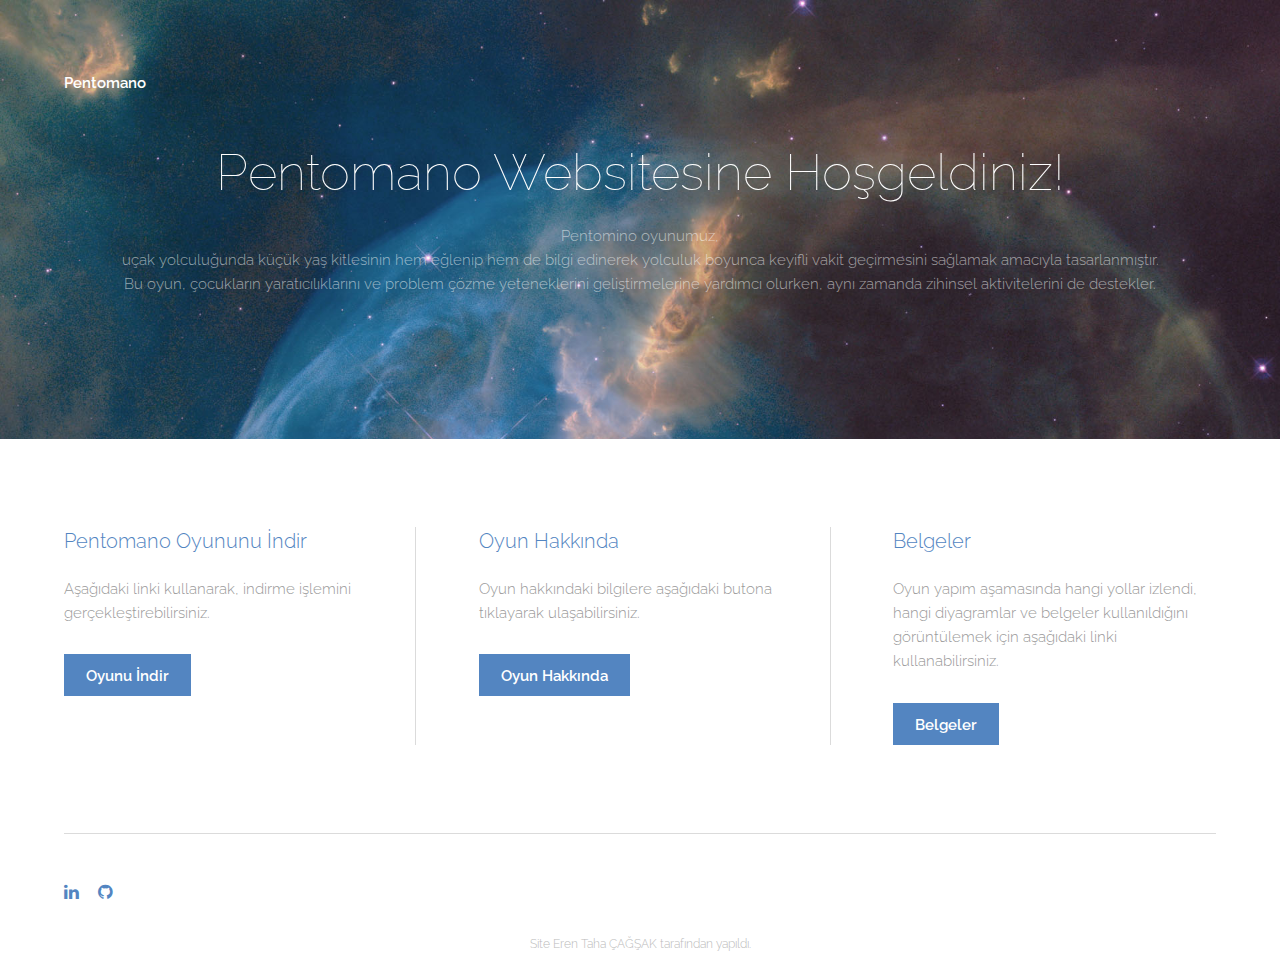
==== index.html @ 06db25a8 "Updated" ====
<!DOCTYPE HTML>
<html>
	<head>
		<title>PENTOMANO</title>
		<meta charset="utf-8"><meta name="robots" content="index, follow, max-image-preview:large, max-snippet:-1, max-video-preview:-1"><meta name="viewport" content="width=device-width, initial-scale=1">
		<link rel="stylesheet" href="assets/css/main.css">
	</head>
	<body>
			<header id="header"><div class="inner">
					<a href="index.html" class="logo">Pentomano</a>
					</nav>
				</div>
			</header><!-- Banner -->
			<section id="banner"><h1>Pentomano Websitesine Hoşgeldiniz!</h1>
				<p>Pentomino oyunumuz, 
					<br>uçak yolculuğunda küçük yaş kitlesinin hem eğlenip hem de bilgi edinerek yolculuk boyunca keyifli vakit geçirmesini sağlamak amacıyla tasarlanmıştır. 
					<br>Bu oyun, çocukların yaratıcılıklarını ve problem çözme yeteneklerini geliştirmelerine yardımcı olurken, aynı zamanda zihinsel aktivitelerini de destekler.</p>
			</section><!-- One --><section id="one" class="wrapper"><div class="inner">
					<div class="flex flex-3">
						<article><header><h3>Pentomano Oyununu İndir</h3>
							</header><p>Aşağıdaki linki kullanarak, indirme işlemini gerçekleştirebilirsiniz.</p>
							<footer><a href="" class="button special">Oyunu İndir</a>
							</footer></article><article><header><h3>Oyun Hakkında</h3>
							</header><p>Oyun hakkındaki bilgilere aşağıdaki butona tıklayarak ulaşabilirsiniz.</p>
							<footer><a href="about.html" class="button special">Oyun Hakkında</a>
							</footer></article><article><header><h3>Belgeler</h3>
							</header><p>Oyun yapım aşamasında hangi yollar izlendi, hangi diyagramlar ve belgeler kullanıldığını görüntülemek için aşağıdaki linki kullanabilirsiniz.</p>
							<footer><a href="document.html" class="button special">Belgeler</a>
							</footer></article></div>
			</section>
			
			<footer id="footer"><div class="inner">
				<div class="flex">
					<ul class="icons">	
						<li><a href="https://linkedin.com/in/erencagsak" class="icon fa-linkedin"><span class="label">Linkedin</span></a></li>
						<li><a href="https://github.com/erencagsak" class="icon fa-github"><span class="label">GitHub</span></a></li>
					</ul></div>
				</div>
			</footer>
			<div class="copyright">Site Eren Taha ÇAĞŞAK tarafından yapıldı.</div>

		<!-- Scripts -->
			<script src="assets/js/jquery.min.js"></script><script src="assets/js/skel.min.js"></script><script src="assets/js/util.js"></script><script src="assets/js/main.js"></script></body></html>
---- assets/css/main.css ----
@charset "UTF-8";
@import url(font-awesome.min.css);
@import "https://fonts.googleapis.com/css?family=Raleway:100,300,600";

	html, body, div, span, applet, object, iframe, h1, h2, h3, h4, h5, h6, p, blockquote, pre, a, abbr, acronym, address, big, cite, code, del, dfn, em, img, ins, kbd, q, s, samp, small, strike, strong, sub, sup, tt, var, b, u, i, center, dl, dt, dd, ol, ul, li, fieldset, form, label, legend, table, caption, tbody, tfoot, thead, tr, th, td, article, aside, canvas, details, embed, figure, figcaption, footer, header, hgroup, menu, nav, output, ruby, section, summary, time, mark, audio, video {
		margin: 0;
		padding: 0;
		border: 0;
		font-size: 100%;
		font: inherit;
		vertical-align: baseline;
	}
.image.fit img {
	width: 100%;
	height: auto;
}
	article, aside, details, figcaption, figure, footer, header, hgroup, menu, nav, section {
		display: block;
	}

	body {
		line-height: 1;
	}

	ol, ul {
		list-style: none;
	}

	blockquote, q {
		quotes: none;
	}

	blockquote:before, blockquote:after, q:before, q:after {
		content: '';
		content: none;
	}

	table {
		border-collapse: collapse;
		border-spacing: 0;
	}

	body {
		-webkit-text-size-adjust: none;
	}

/* Box Model */

	*, *:before, *:after {
		-moz-box-sizing: border-box;
		-webkit-box-sizing: border-box;
		box-sizing: border-box;
	}

/* Containers */

	.container {
		margin-left: auto;
		margin-right: auto;
	}

	.container.\31 25\25 {
		width: 100%;
		max-width: 100em;
		min-width: 80em;
	}

	.container.\37 5\25 {
		width: 60em;
	}

	.container.\35 0\25 {
		width: 40em;
	}

	.container.\32 5\25 {
		width: 20em;
	}

	.container {
		width: 80em;
	}

	@media screen and (max-width: 1680px) {

		.container.\31 25\25 {
			width: 100%;
			max-width: 100em;
			min-width: 80em;
		}

		.container.\37 5\25 {
			width: 60em;
		}

		.container.\35 0\25 {
			width: 40em;
		}

		.container.\32 5\25 {
			width: 20em;
		}

		.container {
			width: 80em;
		}

	}

	@media screen and (max-width: 1280px) {

		.container.\31 25\25 {
			width: 100%;
			max-width: 81.25em;
			min-width: 65em;
		}

		.container.\37 5\25 {
			width: 48.75em;
		}

		.container.\35 0\25 {
			width: 32.5em;
		}

		.container.\32 5\25 {
			width: 16.25em;
		}

		.container {
			width: 65em;
		}

	}

	@media screen and (max-width: 980px) {

		.container.\31 25\25 {
			width: 100%;
			max-width: 112.5%;
			min-width: 90%;
		}

		.container.\37 5\25 {
			width: 67.5%;
		}

		.container.\35 0\25 {
			width: 45%;
		}

		.container.\32 5\25 {
			width: 22.5%;
		}

		.container {
			width: 90%;
		}

	}

	@media screen and (max-width: 736px) {

		.container.\31 25\25 {
			width: 100%;
			max-width: 112.5%;
			min-width: 90%;
		}

		.container.\37 5\25 {
			width: 67.5%;
		}

		.container.\35 0\25 {
			width: 45%;
		}

		.container.\32 5\25 {
			width: 22.5%;
		}

		.container {
			width: 90% !important;
		}

	}

	@media screen and (max-width: 480px) {

		.container.\31 25\25 {
			width: 100%;
			max-width: 112.5%;
			min-width: 90%;
		}

		.container.\37 5\25 {
			width: 67.5%;
		}

		.container.\35 0\25 {
			width: 45%;
		}

		.container.\32 5\25 {
			width: 22.5%;
		}

		.container {
			width: 90% !important;
		}

	}

/* Grid */

	.row {
		border-bottom: solid 1px transparent;
		-moz-box-sizing: border-box;
		-webkit-box-sizing: border-box;
		box-sizing: border-box;
	}

	.row > * {
		float: left;
		-moz-box-sizing: border-box;
		-webkit-box-sizing: border-box;
		box-sizing: border-box;
	}

	.row:after, .row:before {
		content: '';
		display: block;
		clear: both;
		height: 0;
	}

	.row.uniform > * > :first-child {
		margin-top: 0;
	}

	.row.uniform > * > :last-child {
		margin-bottom: 0;
	}

	.row.\30 \25 > * {
		padding: 0 0 0 0em;
	}

	.row.\30 \25 {
		margin: 0 0 -1px 0em;
	}

	.row.uniform.\30 \25 > * {
		padding: 0em 0 0 0em;
	}

	.row.uniform.\30 \25 {
		margin: 0em 0 -1px 0em;
	}

	.row > * {
		padding: 0 0 0 2em;
	}

	.row {
		margin: 0 0 -1px -2em;
	}

	.row.uniform > * {
		padding: 2em 0 0 2em;
	}

	.row.uniform {
		margin: -2em 0 -1px -2em;
	}

	.row.\32 00\25 > * {
		padding: 0 0 0 4em;
	}

	.row.\32 00\25 {
		margin: 0 0 -1px -4em;
	}

	.row.uniform.\32 00\25 > * {
		padding: 4em 0 0 4em;
	}

	.row.uniform.\32 00\25 {
		margin: -4em 0 -1px -4em;
	}

	.row.\31 50\25 > * {
		padding: 0 0 0 3em;
	}

	.row.\31 50\25 {
		margin: 0 0 -1px -3em;
	}

	.row.uniform.\31 50\25 > * {
		padding: 3em 0 0 3em;
	}

	.row.uniform.\31 50\25 {
		margin: -3em 0 -1px -3em;
	}

	.row.\35 0\25 > * {
		padding: 0 0 0 1em;
	}

	.row.\35 0\25 {
		margin: 0 0 -1px -1em;
	}

	.row.uniform.\35 0\25 > * {
		padding: 1em 0 0 1em;
	}

	.row.uniform.\35 0\25 {
		margin: -1em 0 -1px -1em;
	}

	.row.\32 5\25 > * {
		padding: 0 0 0 0.5em;
	}

	.row.\32 5\25 {
		margin: 0 0 -1px -0.5em;
	}

	.row.uniform.\32 5\25 > * {
		padding: 0.5em 0 0 0.5em;
	}

	.row.uniform.\32 5\25 {
		margin: -0.5em 0 -1px -0.5em;
	}

	.\31 2u, .\31 2u\24 {
		width: 100%;
		clear: none;
		margin-left: 0;
	}

	.\31 1u, .\31 1u\24 {
		width: 91.6666666667%;
		clear: none;
		margin-left: 0;
	}

	.\31 0u, .\31 0u\24 {
		width: 83.3333333333%;
		clear: none;
		margin-left: 0;
	}

	.\39 u, .\39 u\24 {
		width: 75%;
		clear: none;
		margin-left: 0;
	}

	.\38 u, .\38 u\24 {
		width: 66.6666666667%;
		clear: none;
		margin-left: 0;
	}

	.\37 u, .\37 u\24 {
		width: 58.3333333333%;
		clear: none;
		margin-left: 0;
	}

	.\36 u, .\36 u\24 {
		width: 50%;
		clear: none;
		margin-left: 0;
	}

	.\35 u, .\35 u\24 {
		width: 41.6666666667%;
		clear: none;
		margin-left: 0;
	}

	.\34 u, .\34 u\24 {
		width: 33.3333333333%;
		clear: none;
		margin-left: 0;
	}

	.\33 u, .\33 u\24 {
		width: 25%;
		clear: none;
		margin-left: 0;
	}

	.\32 u, .\32 u\24 {
		width: 16.6666666667%;
		clear: none;
		margin-left: 0;
	}

	.\31 u, .\31 u\24 {
		width: 8.3333333333%;
		clear: none;
		margin-left: 0;
	}

	.\31 2u\24 + *,
	.\31 1u\24 + *,
	.\31 0u\24 + *,
	.\39 u\24 + *,
	.\38 u\24 + *,
	.\37 u\24 + *,
	.\36 u\24 + *,
	.\35 u\24 + *,
	.\34 u\24 + *,
	.\33 u\24 + *,
	.\32 u\24 + *,
	.\31 u\24 + * {
		clear: left;
	}

	.\-11u {
		margin-left: 91.66667%;
	}

	.\-10u {
		margin-left: 83.33333%;
	}

	.\-9u {
		margin-left: 75%;
	}

	.\-8u {
		margin-left: 66.66667%;
	}

	.\-7u {
		margin-left: 58.33333%;
	}

	.\-6u {
		margin-left: 50%;
	}

	.\-5u {
		margin-left: 41.66667%;
	}

	.\-4u {
		margin-left: 33.33333%;
	}

	.\-3u {
		margin-left: 25%;
	}

	.\-2u {
		margin-left: 16.66667%;
	}

	.\-1u {
		margin-left: 8.33333%;
	}

	@media screen and (max-width: 1680px) {

		.row > * {
			padding: 0 0 0 2em;
		}

		.row {
			margin: 0 0 -1px -2em;
		}

		.row.uniform > * {
			padding: 2em 0 0 2em;
		}

		.row.uniform {
			margin: -2em 0 -1px -2em;
		}

		.row.\32 00\25 > * {
			padding: 0 0 0 4em;
		}

		.row.\32 00\25 {
			margin: 0 0 -1px -4em;
		}

		.row.uniform.\32 00\25 > * {
			padding: 4em 0 0 4em;
		}

		.row.uniform.\32 00\25 {
			margin: -4em 0 -1px -4em;
		}

		.row.\31 50\25 > * {
			padding: 0 0 0 3em;
		}

		.row.\31 50\25 {
			margin: 0 0 -1px -3em;
		}

		.row.uniform.\31 50\25 > * {
			padding: 3em 0 0 3em;
		}

		.row.uniform.\31 50\25 {
			margin: -3em 0 -1px -3em;
		}

		.row.\35 0\25 > * {
			padding: 0 0 0 1em;
		}

		.row.\35 0\25 {
			margin: 0 0 -1px -1em;
		}

		.row.uniform.\35 0\25 > * {
			padding: 1em 0 0 1em;
		}

		.row.uniform.\35 0\25 {
			margin: -1em 0 -1px -1em;
		}

		.row.\32 5\25 > * {
			padding: 0 0 0 0.5em;
		}

		.row.\32 5\25 {
			margin: 0 0 -1px -0.5em;
		}

		.row.uniform.\32 5\25 > * {
			padding: 0.5em 0 0 0.5em;
		}

		.row.uniform.\32 5\25 {
			margin: -0.5em 0 -1px -0.5em;
		}

		.\31 2u\28xlarge\29, .\31 2u\24\28xlarge\29 {
			width: 100%;
			clear: none;
			margin-left: 0;
		}

		.\31 1u\28xlarge\29, .\31 1u\24\28xlarge\29 {
			width: 91.6666666667%;
			clear: none;
			margin-left: 0;
		}

		.\31 0u\28xlarge\29, .\31 0u\24\28xlarge\29 {
			width: 83.3333333333%;
			clear: none;
			margin-left: 0;
		}

		.\39 u\28xlarge\29, .\39 u\24\28xlarge\29 {
			width: 75%;
			clear: none;
			margin-left: 0;
		}

		.\38 u\28xlarge\29, .\38 u\24\28xlarge\29 {
			width: 66.6666666667%;
			clear: none;
			margin-left: 0;
		}

		.\37 u\28xlarge\29, .\37 u\24\28xlarge\29 {
			width: 58.3333333333%;
			clear: none;
			margin-left: 0;
		}

		.\36 u\28xlarge\29, .\36 u\24\28xlarge\29 {
			width: 50%;
			clear: none;
			margin-left: 0;
		}

		.\35 u\28xlarge\29, .\35 u\24\28xlarge\29 {
			width: 41.6666666667%;
			clear: none;
			margin-left: 0;
		}

		.\34 u\28xlarge\29, .\34 u\24\28xlarge\29 {
			width: 33.3333333333%;
			clear: none;
			margin-left: 0;
		}

		.\33 u\28xlarge\29, .\33 u\24\28xlarge\29 {
			width: 25%;
			clear: none;
			margin-left: 0;
		}

		.\32 u\28xlarge\29, .\32 u\24\28xlarge\29 {
			width: 16.6666666667%;
			clear: none;
			margin-left: 0;
		}

		.\31 u\28xlarge\29, .\31 u\24\28xlarge\29 {
			width: 8.3333333333%;
			clear: none;
			margin-left: 0;
		}

		.\31 2u\24\28xlarge\29 + *,
		.\31 1u\24\28xlarge\29 + *,
		.\31 0u\24\28xlarge\29 + *,
		.\39 u\24\28xlarge\29 + *,
		.\38 u\24\28xlarge\29 + *,
		.\37 u\24\28xlarge\29 + *,
		.\36 u\24\28xlarge\29 + *,
		.\35 u\24\28xlarge\29 + *,
		.\34 u\24\28xlarge\29 + *,
		.\33 u\24\28xlarge\29 + *,
		.\32 u\24\28xlarge\29 + *,
		.\31 u\24\28xlarge\29 + * {
			clear: left;
		}

		.\-11u\28xlarge\29 {
			margin-left: 91.66667%;
		}

		.\-10u\28xlarge\29 {
			margin-left: 83.33333%;
		}

		.\-9u\28xlarge\29 {
			margin-left: 75%;
		}

		.\-8u\28xlarge\29 {
			margin-left: 66.66667%;
		}

		.\-7u\28xlarge\29 {
			margin-left: 58.33333%;
		}

		.\-6u\28xlarge\29 {
			margin-left: 50%;
		}

		.\-5u\28xlarge\29 {
			margin-left: 41.66667%;
		}

		.\-4u\28xlarge\29 {
			margin-left: 33.33333%;
		}

		.\-3u\28xlarge\29 {
			margin-left: 25%;
		}

		.\-2u\28xlarge\29 {
			margin-left: 16.66667%;
		}

		.\-1u\28xlarge\29 {
			margin-left: 8.33333%;
		}

	}

	@media screen and (max-width: 1280px) {

		.row > * {
			padding: 0 0 0 1.5em;
		}

		.row {
			margin: 0 0 -1px -1.5em;
		}

		.row.uniform > * {
			padding: 1.5em 0 0 1.5em;
		}

		.row.uniform {
			margin: -1.5em 0 -1px -1.5em;
		}

		.row.\32 00\25 > * {
			padding: 0 0 0 3em;
		}

		.row.\32 00\25 {
			margin: 0 0 -1px -3em;
		}

		.row.uniform.\32 00\25 > * {
			padding: 3em 0 0 3em;
		}

		.row.uniform.\32 00\25 {
			margin: -3em 0 -1px -3em;
		}

		.row.\31 50\25 > * {
			padding: 0 0 0 2.25em;
		}

		.row.\31 50\25 {
			margin: 0 0 -1px -2.25em;
		}

		.row.uniform.\31 50\25 > * {
			padding: 2.25em 0 0 2.25em;
		}

		.row.uniform.\31 50\25 {
			margin: -2.25em 0 -1px -2.25em;
		}

		.row.\35 0\25 > * {
			padding: 0 0 0 0.75em;
		}

		.row.\35 0\25 {
			margin: 0 0 -1px -0.75em;
		}

		.row.uniform.\35 0\25 > * {
			padding: 0.75em 0 0 0.75em;
		}

		.row.uniform.\35 0\25 {
			margin: -0.75em 0 -1px -0.75em;
		}

		.row.\32 5\25 > * {
			padding: 0 0 0 0.375em;
		}

		.row.\32 5\25 {
			margin: 0 0 -1px -0.375em;
		}

		.row.uniform.\32 5\25 > * {
			padding: 0.375em 0 0 0.375em;
		}

		.row.uniform.\32 5\25 {
			margin: -0.375em 0 -1px -0.375em;
		}

		.\31 2u\28large\29, .\31 2u\24\28large\29 {
			width: 100%;
			clear: none;
			margin-left: 0;
		}

		.\31 1u\28large\29, .\31 1u\24\28large\29 {
			width: 91.6666666667%;
			clear: none;
			margin-left: 0;
		}

		.\31 0u\28large\29, .\31 0u\24\28large\29 {
			width: 83.3333333333%;
			clear: none;
			margin-left: 0;
		}

		.\39 u\28large\29, .\39 u\24\28large\29 {
			width: 75%;
			clear: none;
			margin-left: 0;
		}

		.\38 u\28large\29, .\38 u\24\28large\29 {
			width: 66.6666666667%;
			clear: none;
			margin-left: 0;
		}

		.\37 u\28large\29, .\37 u\24\28large\29 {
			width: 58.3333333333%;
			clear: none;
			margin-left: 0;
		}

		.\36 u\28large\29, .\36 u\24\28large\29 {
			width: 50%;
			clear: none;
			margin-left: 0;
		}

		.\35 u\28large\29, .\35 u\24\28large\29 {
			width: 41.6666666667%;
			clear: none;
			margin-left: 0;
		}

		.\34 u\28large\29, .\34 u\24\28large\29 {
			width: 33.3333333333%;
			clear: none;
			margin-left: 0;
		}

		.\33 u\28large\29, .\33 u\24\28large\29 {
			width: 25%;
			clear: none;
			margin-left: 0;
		}

		.\32 u\28large\29, .\32 u\24\28large\29 {
			width: 16.6666666667%;
			clear: none;
			margin-left: 0;
		}

		.\31 u\28large\29, .\31 u\24\28large\29 {
			width: 8.3333333333%;
			clear: none;
			margin-left: 0;
		}

		.\31 2u\24\28large\29 + *,
		.\31 1u\24\28large\29 + *,
		.\31 0u\24\28large\29 + *,
		.\39 u\24\28large\29 + *,
		.\38 u\24\28large\29 + *,
		.\37 u\24\28large\29 + *,
		.\36 u\24\28large\29 + *,
		.\35 u\24\28large\29 + *,
		.\34 u\24\28large\29 + *,
		.\33 u\24\28large\29 + *,
		.\32 u\24\28large\29 + *,
		.\31 u\24\28large\29 + * {
			clear: left;
		}

		.\-11u\28large\29 {
			margin-left: 91.66667%;
		}

		.\-10u\28large\29 {
			margin-left: 83.33333%;
		}

		.\-9u\28large\29 {
			margin-left: 75%;
		}

		.\-8u\28large\29 {
			margin-left: 66.66667%;
		}

		.\-7u\28large\29 {
			margin-left: 58.33333%;
		}

		.\-6u\28large\29 {
			margin-left: 50%;
		}

		.\-5u\28large\29 {
			margin-left: 41.66667%;
		}

		.\-4u\28large\29 {
			margin-left: 33.33333%;
		}

		.\-3u\28large\29 {
			margin-left: 25%;
		}

		.\-2u\28large\29 {
			margin-left: 16.66667%;
		}

		.\-1u\28large\29 {
			margin-left: 8.33333%;
		}

	}

	@media screen and (max-width: 980px) {

		.row > * {
			padding: 0 0 0 1.5em;
		}

		.row {
			margin: 0 0 -1px -1.5em;
		}

		.row.uniform > * {
			padding: 1.5em 0 0 1.5em;
		}

		.row.uniform {
			margin: -1.5em 0 -1px -1.5em;
		}

		.row.\32 00\25 > * {
			padding: 0 0 0 3em;
		}

		.row.\32 00\25 {
			margin: 0 0 -1px -3em;
		}

		.row.uniform.\32 00\25 > * {
			padding: 3em 0 0 3em;
		}

		.row.uniform.\32 00\25 {
			margin: -3em 0 -1px -3em;
		}

		.row.\31 50\25 > * {
			padding: 0 0 0 2.25em;
		}

		.row.\31 50\25 {
			margin: 0 0 -1px -2.25em;
		}

		.row.uniform.\31 50\25 > * {
			padding: 2.25em 0 0 2.25em;
		}

		.row.uniform.\31 50\25 {
			margin: -2.25em 0 -1px -2.25em;
		}

		.row.\35 0\25 > * {
			padding: 0 0 0 0.75em;
		}

		.row.\35 0\25 {
			margin: 0 0 -1px -0.75em;
		}

		.row.uniform.\35 0\25 > * {
			padding: 0.75em 0 0 0.75em;
		}

		.row.uniform.\35 0\25 {
			margin: -0.75em 0 -1px -0.75em;
		}

		.row.\32 5\25 > * {
			padding: 0 0 0 0.375em;
		}

		.row.\32 5\25 {
			margin: 0 0 -1px -0.375em;
		}

		.row.uniform.\32 5\25 > * {
			padding: 0.375em 0 0 0.375em;
		}

		.row.uniform.\32 5\25 {
			margin: -0.375em 0 -1px -0.375em;
		}

		.\31 2u\28medium\29, .\31 2u\24\28medium\29 {
			width: 100%;
			clear: none;
			margin-left: 0;
		}

		.\31 1u\28medium\29, .\31 1u\24\28medium\29 {
			width: 91.6666666667%;
			clear: none;
			margin-left: 0;
		}

		.\31 0u\28medium\29, .\31 0u\24\28medium\29 {
			width: 83.3333333333%;
			clear: none;
			margin-left: 0;
		}

		.\39 u\28medium\29, .\39 u\24\28medium\29 {
			width: 75%;
			clear: none;
			margin-left: 0;
		}

		.\38 u\28medium\29, .\38 u\24\28medium\29 {
			width: 66.6666666667%;
			clear: none;
			margin-left: 0;
		}

		.\37 u\28medium\29, .\37 u\24\28medium\29 {
			width: 58.3333333333%;
			clear: none;
			margin-left: 0;
		}

		.\36 u\28medium\29, .\36 u\24\28medium\29 {
			width: 50%;
			clear: none;
			margin-left: 0;
		}

		.\35 u\28medium\29, .\35 u\24\28medium\29 {
			width: 41.6666666667%;
			clear: none;
			margin-left: 0;
		}

		.\34 u\28medium\29, .\34 u\24\28medium\29 {
			width: 33.3333333333%;
			clear: none;
			margin-left: 0;
		}

		.\33 u\28medium\29, .\33 u\24\28medium\29 {
			width: 25%;
			clear: none;
			margin-left: 0;
		}

		.\32 u\28medium\29, .\32 u\24\28medium\29 {
			width: 16.6666666667%;
			clear: none;
			margin-left: 0;
		}

		.\31 u\28medium\29, .\31 u\24\28medium\29 {
			width: 8.3333333333%;
			clear: none;
			margin-left: 0;
		}

		.\31 2u\24\28medium\29 + *,
		.\31 1u\24\28medium\29 + *,
		.\31 0u\24\28medium\29 + *,
		.\39 u\24\28medium\29 + *,
		.\38 u\24\28medium\29 + *,
		.\37 u\24\28medium\29 + *,
		.\36 u\24\28medium\29 + *,
		.\35 u\24\28medium\29 + *,
		.\34 u\24\28medium\29 + *,
		.\33 u\24\28medium\29 + *,
		.\32 u\24\28medium\29 + *,
		.\31 u\24\28medium\29 + * {
			clear: left;
		}

		.\-11u\28medium\29 {
			margin-left: 91.66667%;
		}

		.\-10u\28medium\29 {
			margin-left: 83.33333%;
		}

		.\-9u\28medium\29 {
			margin-left: 75%;
		}

		.\-8u\28medium\29 {
			margin-left: 66.66667%;
		}

		.\-7u\28medium\29 {
			margin-left: 58.33333%;
		}

		.\-6u\28medium\29 {
			margin-left: 50%;
		}

		.\-5u\28medium\29 {
			margin-left: 41.66667%;
		}

		.\-4u\28medium\29 {
			margin-left: 33.33333%;
		}

		.\-3u\28medium\29 {
			margin-left: 25%;
		}

		.\-2u\28medium\29 {
			margin-left: 16.66667%;
		}

		.\-1u\28medium\29 {
			margin-left: 8.33333%;
		}

	}

	@media screen and (max-width: 736px) {

		.row > * {
			padding: 0 0 0 1.25em;
		}

		.row {
			margin: 0 0 -1px -1.25em;
		}

		.row.uniform > * {
			padding: 1.25em 0 0 1.25em;
		}

		.row.uniform {
			margin: -1.25em 0 -1px -1.25em;
		}

		.row.\32 00\25 > * {
			padding: 0 0 0 2.5em;
		}

		.row.\32 00\25 {
			margin: 0 0 -1px -2.5em;
		}

		.row.uniform.\32 00\25 > * {
			padding: 2.5em 0 0 2.5em;
		}

		.row.uniform.\32 00\25 {
			margin: -2.5em 0 -1px -2.5em;
		}

		.row.\31 50\25 > * {
			padding: 0 0 0 1.875em;
		}

		.row.\31 50\25 {
			margin: 0 0 -1px -1.875em;
		}

		.row.uniform.\31 50\25 > * {
			padding: 1.875em 0 0 1.875em;
		}

		.row.uniform.\31 50\25 {
			margin: -1.875em 0 -1px -1.875em;
		}

		.row.\35 0\25 > * {
			padding: 0 0 0 0.625em;
		}

		.row.\35 0\25 {
			margin: 0 0 -1px -0.625em;
		}

		.row.uniform.\35 0\25 > * {
			padding: 0.625em 0 0 0.625em;
		}

		.row.uniform.\35 0\25 {
			margin: -0.625em 0 -1px -0.625em;
		}

		.row.\32 5\25 > * {
			padding: 0 0 0 0.3125em;
		}

		.row.\32 5\25 {
			margin: 0 0 -1px -0.3125em;
		}

		.row.uniform.\32 5\25 > * {
			padding: 0.3125em 0 0 0.3125em;
		}

		.row.uniform.\32 5\25 {
			margin: -0.3125em 0 -1px -0.3125em;
		}

		.\31 2u\28small\29, .\31 2u\24\28small\29 {
			width: 100%;
			clear: none;
			margin-left: 0;
		}

		.\31 1u\28small\29, .\31 1u\24\28small\29 {
			width: 91.6666666667%;
			clear: none;
			margin-left: 0;
		}

		.\31 0u\28small\29, .\31 0u\24\28small\29 {
			width: 83.3333333333%;
			clear: none;
			margin-left: 0;
		}

		.\39 u\28small\29, .\39 u\24\28small\29 {
			width: 75%;
			clear: none;
			margin-left: 0;
		}

		.\38 u\28small\29, .\38 u\24\28small\29 {
			width: 66.6666666667%;
			clear: none;
			margin-left: 0;
		}

		.\37 u\28small\29, .\37 u\24\28small\29 {
			width: 58.3333333333%;
			clear: none;
			margin-left: 0;
		}

		.\36 u\28small\29, .\36 u\24\28small\29 {
			width: 50%;
			clear: none;
			margin-left: 0;
		}

		.\35 u\28small\29, .\35 u\24\28small\29 {
			width: 41.6666666667%;
			clear: none;
			margin-left: 0;
		}

		.\34 u\28small\29, .\34 u\24\28small\29 {
			width: 33.3333333333%;
			clear: none;
			margin-left: 0;
		}

		.\33 u\28small\29, .\33 u\24\28small\29 {
			width: 25%;
			clear: none;
			margin-left: 0;
		}

		.\32 u\28small\29, .\32 u\24\28small\29 {
			width: 16.6666666667%;
			clear: none;
			margin-left: 0;
		}

		.\31 u\28small\29, .\31 u\24\28small\29 {
			width: 8.3333333333%;
			clear: none;
			margin-left: 0;
		}

		.\31 2u\24\28small\29 + *,
		.\31 1u\24\28small\29 + *,
		.\31 0u\24\28small\29 + *,
		.\39 u\24\28small\29 + *,
		.\38 u\24\28small\29 + *,
		.\37 u\24\28small\29 + *,
		.\36 u\24\28small\29 + *,
		.\35 u\24\28small\29 + *,
		.\34 u\24\28small\29 + *,
		.\33 u\24\28small\29 + *,
		.\32 u\24\28small\29 + *,
		.\31 u\24\28small\29 + * {
			clear: left;
		}

		.\-11u\28small\29 {
			margin-left: 91.66667%;
		}

		.\-10u\28small\29 {
			margin-left: 83.33333%;
		}

		.\-9u\28small\29 {
			margin-left: 75%;
		}

		.\-8u\28small\29 {
			margin-left: 66.66667%;
		}

		.\-7u\28small\29 {
			margin-left: 58.33333%;
		}

		.\-6u\28small\29 {
			margin-left: 50%;
		}

		.\-5u\28small\29 {
			margin-left: 41.66667%;
		}

		.\-4u\28small\29 {
			margin-left: 33.33333%;
		}

		.\-3u\28small\29 {
			margin-left: 25%;
		}

		.\-2u\28small\29 {
			margin-left: 16.66667%;
		}

		.\-1u\28small\29 {
			margin-left: 8.33333%;
		}

	}

	@media screen and (max-width: 480px) {

		.row > * {
			padding: 0 0 0 1.25em;
		}

		.row {
			margin: 0 0 -1px -1.25em;
		}

		.row.uniform > * {
			padding: 1.25em 0 0 1.25em;
		}

		.row.uniform {
			margin: -1.25em 0 -1px -1.25em;
		}

		.row.\32 00\25 > * {
			padding: 0 0 0 2.5em;
		}

		.row.\32 00\25 {
			margin: 0 0 -1px -2.5em;
		}

		.row.uniform.\32 00\25 > * {
			padding: 2.5em 0 0 2.5em;
		}

		.row.uniform.\32 00\25 {
			margin: -2.5em 0 -1px -2.5em;
		}

		.row.\31 50\25 > * {
			padding: 0 0 0 1.875em;
		}

		.row.\31 50\25 {
			margin: 0 0 -1px -1.875em;
		}

		.row.uniform.\31 50\25 > * {
			padding: 1.875em 0 0 1.875em;
		}

		.row.uniform.\31 50\25 {
			margin: -1.875em 0 -1px -1.875em;
		}

		.row.\35 0\25 > * {
			padding: 0 0 0 0.625em;
		}

		.row.\35 0\25 {
			margin: 0 0 -1px -0.625em;
		}

		.row.uniform.\35 0\25 > * {
			padding: 0.625em 0 0 0.625em;
		}

		.row.uniform.\35 0\25 {
			margin: -0.625em 0 -1px -0.625em;
		}

		.row.\32 5\25 > * {
			padding: 0 0 0 0.3125em;
		}

		.row.\32 5\25 {
			margin: 0 0 -1px -0.3125em;
		}

		.row.uniform.\32 5\25 > * {
			padding: 0.3125em 0 0 0.3125em;
		}

		.row.uniform.\32 5\25 {
			margin: -0.3125em 0 -1px -0.3125em;
		}

		.\31 2u\28xsmall\29, .\31 2u\24\28xsmall\29 {
			width: 100%;
			clear: none;
			margin-left: 0;
		}

		.\31 1u\28xsmall\29, .\31 1u\24\28xsmall\29 {
			width: 91.6666666667%;
			clear: none;
			margin-left: 0;
		}

		.\31 0u\28xsmall\29, .\31 0u\24\28xsmall\29 {
			width: 83.3333333333%;
			clear: none;
			margin-left: 0;
		}

		.\39 u\28xsmall\29, .\39 u\24\28xsmall\29 {
			width: 75%;
			clear: none;
			margin-left: 0;
		}

		.\38 u\28xsmall\29, .\38 u\24\28xsmall\29 {
			width: 66.6666666667%;
			clear: none;
			margin-left: 0;
		}

		.\37 u\28xsmall\29, .\37 u\24\28xsmall\29 {
			width: 58.3333333333%;
			clear: none;
			margin-left: 0;
		}

		.\36 u\28xsmall\29, .\36 u\24\28xsmall\29 {
			width: 50%;
			clear: none;
			margin-left: 0;
		}

		.\35 u\28xsmall\29, .\35 u\24\28xsmall\29 {
			width: 41.6666666667%;
			clear: none;
			margin-left: 0;
		}

		.\34 u\28xsmall\29, .\34 u\24\28xsmall\29 {
			width: 33.3333333333%;
			clear: none;
			margin-left: 0;
		}

		.\33 u\28xsmall\29, .\33 u\24\28xsmall\29 {
			width: 25%;
			clear: none;
			margin-left: 0;
		}

		.\32 u\28xsmall\29, .\32 u\24\28xsmall\29 {
			width: 16.6666666667%;
			clear: none;
			margin-left: 0;
		}

		.\31 u\28xsmall\29, .\31 u\24\28xsmall\29 {
			width: 8.3333333333%;
			clear: none;
			margin-left: 0;
		}

		.\31 2u\24\28xsmall\29 + *,
		.\31 1u\24\28xsmall\29 + *,
		.\31 0u\24\28xsmall\29 + *,
		.\39 u\24\28xsmall\29 + *,
		.\38 u\24\28xsmall\29 + *,
		.\37 u\24\28xsmall\29 + *,
		.\36 u\24\28xsmall\29 + *,
		.\35 u\24\28xsmall\29 + *,
		.\34 u\24\28xsmall\29 + *,
		.\33 u\24\28xsmall\29 + *,
		.\32 u\24\28xsmall\29 + *,
		.\31 u\24\28xsmall\29 + * {
			clear: left;
		}

		.\-11u\28xsmall\29 {
			margin-left: 91.66667%;
		}

		.\-10u\28xsmall\29 {
			margin-left: 83.33333%;
		}

		.\-9u\28xsmall\29 {
			margin-left: 75%;
		}

		.\-8u\28xsmall\29 {
			margin-left: 66.66667%;
		}

		.\-7u\28xsmall\29 {
			margin-left: 58.33333%;
		}

		.\-6u\28xsmall\29 {
			margin-left: 50%;
		}

		.\-5u\28xsmall\29 {
			margin-left: 41.66667%;
		}

		.\-4u\28xsmall\29 {
			margin-left: 33.33333%;
		}

		.\-3u\28xsmall\29 {
			margin-left: 25%;
		}

		.\-2u\28xsmall\29 {
			margin-left: 16.66667%;
		}

		.\-1u\28xsmall\29 {
			margin-left: 8.33333%;
		}

	}

/* Basic */

	@-ms-viewport {
		width: device-width;
	}

	body {
		-ms-overflow-style: scrollbar;
	}

	@media screen and (max-width: 480px) {

		html, body {
			min-width: 320px;
		}

	}

	body {
		background: #fff;
	}

		body.is-loading *, body.is-loading *:before, body.is-loading *:after {
			-moz-animation: none !important;
			-webkit-animation: none !important;
			-ms-animation: none !important;
			animation: none !important;
			-moz-transition: none !important;
			-webkit-transition: none !important;
			-ms-transition: none !important;
			transition: none !important;
		}

/* Type */

	body, input, select, textarea {
		color: #9a9a9a;
		font-family: "Raleway", Arial, Helvetica, sans-serif;
		font-size: 13pt;
		font-weight: 300;
		line-height: 1.65;
	}

		@media screen and (max-width: 1680px) {

			body, input, select, textarea {
				font-size: 11pt;
			}

		}

		@media screen and (max-width: 1280px) {

			body, input, select, textarea {
				font-size: 11pt;
			}

		}

		@media screen and (max-width: 980px) {

			body, input, select, textarea {
				font-size: 12pt;
			}

		}

		@media screen and (max-width: 736px) {

			body, input, select, textarea {
				font-size: 12pt;
			}

		}

		@media screen and (max-width: 480px) {

			body, input, select, textarea {
				font-size: 12pt;
			}

		}

	a {
		color: #5385c1;
		text-decoration: underline;
	}

		a:hover {
			text-decoration: none;
		}

	strong, b {
		color: #555;
		font-weight: 600;
	}

	em, i {
		font-style: italic;
	}

	p {
		margin: 0 0 2em 0;
	}

	h1, h2, h3, h4, h5, h6 {
		color: #5385c1;
		font-weight: 300;
		line-height: 1.5;
		margin: 0 0 1em 0;
	}

		h1 a, h2 a, h3 a, h4 a, h5 a, h6 a {
			color: inherit;
			text-decoration: none;
		}

	h2 {
		font-size: 1.75em;
		font-weight: 100;
	}

	h3 {
		font-size: 1.35em;
	}

	h4 {
		font-size: 1.1em;
	}

	h5 {
		font-size: 0.9em;
	}

	h6 {
		font-size: 0.7em;
	}

	sub {
		font-size: 0.8em;
		position: relative;
		top: 0.5em;
	}

	sup {
		font-size: 0.8em;
		position: relative;
		top: -0.5em;
	}

	blockquote {
		border-left: solid 4px #dbdbdb;
		font-style: italic;
		margin: 0 0 2em 0;
		padding: 0.5em 0 0.5em 2em;
	}

	code {
		background: rgba(144, 144, 144, 0.075);
		border-radius: 0;
		border: solid 1px #dbdbdb;
		font-family: "Courier New", monospace;
		font-size: 0.9em;
		margin: 0 0.25em;
		padding: 0.25em 0.65em;
	}

	pre {
		-webkit-overflow-scrolling: touch;
		font-family: "Courier New", monospace;
		font-size: 0.9em;
		margin: 0 0 2em 0;
	}

		pre code {
			display: block;
			line-height: 1.75;
			padding: 1em 1.5em;
			overflow-x: auto;
		}

	hr {
		border: 0;
		border-bottom: solid 1px #dbdbdb;
		margin: 2em 0;
	}

		hr.major {
			margin: 3em 0;
		}

	.align-left {
		text-align: left;
	}

	.align-center {
		text-align: center;
	}

	.align-right {
		text-align: right;
	}

	.inner {
		max-width: 75em;
		margin: 0 auto;
	}

		@media screen and (max-width: 1280px) {

			.inner {
				max-width: 90%;
			}

		}

		@media screen and (max-width: 480px) {

			.inner {
				max-width: 85%;
			}

		}

/* Section/Article */

	section.special, article.special {
		text-align: center;
	}

		section.special article, article.special article {
			text-align: left;
		}

	section.wrapper, article.wrapper {
		padding: 6em 0;
	}

		section.wrapper header, article.wrapper header {
			margin-bottom: 4em;
		}

			section.wrapper header h2, article.wrapper header h2 {
				font-size: 2.75em;
				margin: 0 0 .5em 0;
			}

			section.wrapper header p, article.wrapper header p {
				font-size: 1em;
			}

		section.wrapper article header, article.wrapper article header {
			margin: 0;
		}

		section.wrapper.style1, article.wrapper.style1 {
			background: #5385c1;
			color: #bacee6;
		}

			section.wrapper.style1 header h2, article.wrapper.style1 header h2 {
				color: #fff;
			}

			section.wrapper.style1 header p, article.wrapper.style1 header p {
				color: #bacee6;
			}

			section.wrapper.style1 h3, article.wrapper.style1 h3 {
				color: #FFF;
			}

		@media screen and (max-width: 980px) {

			section.wrapper, article.wrapper {
				padding: 2em 0;
			}

		}

		@media screen and (max-width: 736px) {

			section.wrapper header, article.wrapper header {
				margin-bottom: 2em;
			}

				section.wrapper header h2, article.wrapper header h2 {
					font-size: 2em;
				}

				section.wrapper header p, article.wrapper header p {
					font-size: .9em;
				}

		}

		@media screen and (max-width: 480px) {

			section.wrapper, article.wrapper {
				text-align: center;
			}

				section.wrapper article, article.wrapper article {
					text-align: center;
				}

		}

	header p {
		color: #bbb;
		position: relative;
		margin: 0 0 1.5em 0;
	}

	header h2 + p {
		font-size: 1.25em;
		margin-top: -1em;
	}

	header h3 + p {
		font-size: 1.1em;
		margin-top: -0.8em;
	}

	header h4 + p,
	header h5 + p,
	header h6 + p {
		font-size: 0.9em;
		margin-top: -0.6em;
	}

/* Flex */

	.flex {
		display: -ms-flexbox;
		-ms-flex-wrap: wrap;
		-ms-flex-pack: justify;
		display: -moz-flex;
		display: -webkit-flex;
		display: -ms-flex;
		display: flex;
		-moz-flex-wrap: wrap;
		-webkit-flex-wrap: wrap;
		-ms-flex-wrap: wrap;
		flex-wrap: wrap;
		-moz-justify-content: space-between;
		-webkit-justify-content: space-between;
		-ms-justify-content: space-between;
		justify-content: space-between;
	}

		.flex.flex-2 article {
			width: 47%;
		}

		.flex.flex-3 article {
			position: relative;
			width: 28%;
		}

			.flex.flex-3 article:before {
				content: '';
				position: absolute;
				width: 100%;
				height: 100%;
				right: -2em;
				top: 0;
				border-right: 1px solid #dbdbdb;
				pointer-events: none;
			}

			.flex.flex-3 article:last-child:before {
				border: none;
			}

		.flex.flex-4 .box {
			width: 21%;
		}

		@media screen and (max-width: 980px) {

			.flex.flex-2 article {
				width: 100%;
				margin-bottom: 3em;
			}

				.flex.flex-2 article:last-child {
					margin-bottom: 0;
				}

			.flex.flex-3 {
				-moz-flex-direction: column;
				-webkit-flex-direction: column;
				-ms-flex-direction: column;
				flex-direction: column;
			}

				.flex.flex-3 article {
					width: 100%;
					border-bottom: 1px solid #dbdbdb;
					padding-bottom: 2.5em;
					margin-bottom: 3em;
				}

					.flex.flex-3 article:last-child {
						border: none;
						padding-bottom: 0;
						margin: 0 0 1em 0;
					}

					.flex.flex-3 article:before {
						display: none;
					}

			.flex.flex-4 .box {
				width: 47%;
			}

		}

		@media screen and (max-width: 480px) {

			.flex.flex-4 .box {
				width: 100%;
			}

		}

/* Form */

	form {
		margin: 0 0 2em 0;
	}

	label {
		color: #555;
		display: block;
		font-size: 0.9em;
		font-weight: 600;
		margin: 0 0 1em 0;
	}

	input[type="text"],
	input[type="password"],
	input[type="email"],
	input[type="tel"],
	select,
	textarea {
		-moz-appearance: none;
		-webkit-appearance: none;
		-ms-appearance: none;
		appearance: none;
		background: rgba(144, 144, 144, 0.075);
		border-radius: 0;
		border: none;
		border: solid 1px #dbdbdb;
		color: inherit;
		display: block;
		outline: 0;
		padding: 0 1em;
		text-decoration: none;
		width: 100%;
	}

		input[type="text"]:invalid,
		input[type="password"]:invalid,
		input[type="email"]:invalid,
		input[type="tel"]:invalid,
		select:invalid,
		textarea:invalid {
			box-shadow: none;
		}

		input[type="text"]:focus,
		input[type="password"]:focus,
		input[type="email"]:focus,
		input[type="tel"]:focus,
		select:focus,
		textarea:focus {
			border-color: #5385c1;
			box-shadow: 0 0 0 1px #5385c1;
		}

	.select-wrapper {
		text-decoration: none;
		display: block;
		position: relative;
	}

		.select-wrapper:before {
			content: "";
			-moz-osx-font-smoothing: grayscale;
			-webkit-font-smoothing: antialiased;
			font-family: FontAwesome;
			font-style: normal;
			font-weight: normal;
			text-transform: none !important;
		}

		.select-wrapper:before {
			color: #dbdbdb;
			display: block;
			height: 2.75em;
			line-height: 2.75em;
			pointer-events: none;
			position: absolute;
			right: 0;
			text-align: center;
			top: 0;
			width: 2.75em;
		}

		.select-wrapper select::-ms-expand {
			display: none;
		}

	input[type="text"],
	input[type="password"],
	input[type="email"],
	select {
		height: 2.75em;
	}

	textarea {
		padding: 0.75em 1em;
	}

	input[type="checkbox"],
	input[type="radio"] {
		-moz-appearance: none;
		-webkit-appearance: none;
		-ms-appearance: none;
		appearance: none;
		display: block;
		float: left;
		margin-right: -2em;
		opacity: 0;
		width: 1em;
		z-index: -1;
	}

		input[type="checkbox"] + label,
		input[type="radio"] + label {
			text-decoration: none;
			color: #9a9a9a;
			cursor: pointer;
			display: inline-block;
			font-size: 1em;
			font-weight: 300;
			padding-left: 2.4em;
			padding-right: 0.75em;
			position: relative;
		}

			input[type="checkbox"] + label:before,
			input[type="radio"] + label:before {
				-moz-osx-font-smoothing: grayscale;
				-webkit-font-smoothing: antialiased;
				font-family: FontAwesome;
				font-style: normal;
				font-weight: normal;
				text-transform: none !important;
			}

			input[type="checkbox"] + label:before,
			input[type="radio"] + label:before {
				background: rgba(144, 144, 144, 0.075);
				border-radius: 0;
				border: solid 1px #dbdbdb;
				content: '';
				display: inline-block;
				height: 1.65em;
				left: 0;
				line-height: 1.58125em;
				position: absolute;
				text-align: center;
				top: 0;
				width: 1.65em;
			}

		input[type="checkbox"]:checked + label:before,
		input[type="radio"]:checked + label:before {
			background: #5a5a5a;
			border-color: #5a5a5a;
			color: #ffffff;
			content: '\f00c';
		}

		input[type="checkbox"]:focus + label:before,
		input[type="radio"]:focus + label:before {
			border-color: #5385c1;
			box-shadow: 0 0 0 1px #5385c1;
		}

	input[type="checkbox"] + label:before {
		border-radius: 0;
	}

	input[type="radio"] + label:before {
		border-radius: 100%;
	}

	::-webkit-input-placeholder {
		color: #bbb !important;
		opacity: 1.0;
	}

	:-moz-placeholder {
		color: #bbb !important;
		opacity: 1.0;
	}

	::-moz-placeholder {
		color: #bbb !important;
		opacity: 1.0;
	}

	:-ms-input-placeholder {
		color: #bbb !important;
		opacity: 1.0;
	}

	.formerize-placeholder {
		color: #bbb !important;
		opacity: 1.0;
	}

/* Box */

	.box {
		border: solid 1px #dbdbdb;
		margin-bottom: 2em;
		padding: 1.5em;
	}

		.box > :last-child,
		.box > :last-child > :last-child,
		.box > :last-child > :last-child > :last-child {
			margin-bottom: 0;
		}

		.box.alt {
			border: 0;
			border-radius: 0;
			padding: 0;
		}

		.box.person {
			border: solid 1px rgba(255, 255, 255, 0.25);
			padding: 3em 1.5em;
		}

			.box.person h3 {
				margin: 0;
			}

			.box.person .image {
				margin-bottom: 1em;
			}

				.box.person .image img {
					max-width: 100%;
				}

/* Icon */

	.icon {
		text-decoration: none;
		border-bottom: none;
		position: relative;
	}

		.icon:before {
			-moz-osx-font-smoothing: grayscale;
			-webkit-font-smoothing: antialiased;
			font-family: FontAwesome;
			font-style: normal;
			font-weight: normal;
			text-transform: none !important;
		}

		.icon > .label {
			display: none;
		}

/* Image */

	.image {
		border-radius: 0;
		border: 0;
		display: inline-block;
		position: relative;
	}

		.image img {
			border-radius: 0;
			display: block;
		}

		.image.left, .image.right {
			max-width: 40%;
		}

			.image.left img, .image.right img {
				width: 100%;
			}

		.image.round img {
			border-radius: 100%;
		}

		.image.left {
			float: left;
			padding: 0 1.5em 1em 0;
			top: 0.25em;
		}

		.image.right {
			float: right;
			padding: 0 0 1em 1.5em;
			top: 0.25em;
		}

		.image.fit {
			display: block;
			margin: 0 0 2em 0;
			width: 100%;
		}

			.image.fit img {
				width: 100%;
			}

		.image.main {
			display: block;
			margin: 0 0 3em 0;
			width: 100%;
		}

			.image.main img {
				width: 100%;
			}

/* List */

	ol {
		list-style: decimal;
		margin: 0 0 2em 0;
		padding-left: 1.25em;
	}

		ol li {
			padding-left: 0.25em;
		}

	ul {
		list-style: disc;
		margin: 0 0 2em 0;
		padding-left: 1em;
	}

		ul li {
			padding-left: 0.5em;
		}

		ul.alt {
			list-style: none;
			padding-left: 0;
		}

			ul.alt li {
				border-top: solid 1px #dbdbdb;
				padding: 0.5em 0;
			}

				ul.alt li:first-child {
					border-top: 0;
					padding-top: 0;
				}

		ul.icons {
			cursor: default;
			list-style: none;
			padding-left: 0;
		}

			ul.icons li {
				display: inline-block;
				padding: 0 1em 0 0;
			}

				ul.icons li:last-child {
					padding-right: 0;
				}

				ul.icons li .icon:before {
					font-size: 2em;
				}

		ul.actions {
			cursor: default;
			list-style: none;
			padding-left: 0;
		}

			ul.actions li {
				display: inline-block;
				padding: 0 1em 0 0;
				vertical-align: middle;
			}

				ul.actions li:last-child {
					padding-right: 0;
				}

			ul.actions.small li {
				padding: 0 0.5em 0 0;
			}

			ul.actions.vertical li {
				display: block;
				padding: 1em 0 0 0;
			}

				ul.actions.vertical li:first-child {
					padding-top: 0;
				}

				ul.actions.vertical li > * {
					margin-bottom: 0;
				}

			ul.actions.vertical.small li {
				padding: 0.5em 0 0 0;
			}

				ul.actions.vertical.small li:first-child {
					padding-top: 0;
				}

			ul.actions.fit {
				display: table;
				margin-left: -1em;
				padding: 0;
				table-layout: fixed;
				width: calc(100% + 1em);
			}

				ul.actions.fit li {
					display: table-cell;
					padding: 0 0 0 1em;
				}

					ul.actions.fit li > * {
						margin-bottom: 0;
					}

				ul.actions.fit.small {
					margin-left: -0.5em;
					width: calc(100% + 0.5em);
				}

					ul.actions.fit.small li {
						padding: 0 0 0 0.5em;
					}

			@media screen and (max-width: 480px) {

				ul.actions {
					margin: 0 0 2em 0;
				}

					ul.actions li {
						padding: 1em 0 0 0;
						display: block;
						text-align: center;
						width: 100%;
					}

						ul.actions li:first-child {
							padding-top: 0;
						}

						ul.actions li > * {
							width: 100%;
							margin: 0 !important;
						}

							ul.actions li > *.icon:before {
								margin-left: -2em;
							}

					ul.actions.small li {
						padding: 0.5em 0 0 0;
					}

						ul.actions.small li:first-child {
							padding-top: 0;
						}

			}

	dl {
		margin: 0 0 2em 0;
	}

		dl dt {
			display: block;
			font-weight: 600;
			margin: 0 0 1em 0;
		}

		dl dd {
			margin-left: 2em;
		}

/* Table */

	.table-wrapper {
		-webkit-overflow-scrolling: touch;
		overflow-x: auto;
	}

	table {
		margin: 0 0 2em 0;
		width: 100%;
	}

		table tbody tr {
			border: solid 1px #dbdbdb;
			border-left: 0;
			border-right: 0;
		}

			table tbody tr:nth-child(2n + 1) {
				background-color: rgba(144, 144, 144, 0.075);
			}

		table td {
			padding: 0.75em 0.75em;
		}

		table th {
			color: #555;
			font-size: 0.9em;
			font-weight: 600;
			padding: 0 0.75em 0.75em 0.75em;
			text-align: left;
		}

		table thead {
			border-bottom: solid 2px #dbdbdb;
		}

		table tfoot {
			border-top: solid 2px #dbdbdb;
		}

		table.alt {
			border-collapse: separate;
		}

			table.alt tbody tr td {
				border: solid 1px #dbdbdb;
				border-left-width: 0;
				border-top-width: 0;
			}

				table.alt tbody tr td:first-child {
					border-left-width: 1px;
				}

			table.alt tbody tr:first-child td {
				border-top-width: 1px;
			}

			table.alt thead {
				border-bottom: 0;
			}

			table.alt tfoot {
				border-top: 0;
			}

/* Button */

	input[type="submit"],
	input[type="reset"],
	input[type="button"],
	button,
	.button {
		-moz-appearance: none;
		-webkit-appearance: none;
		-ms-appearance: none;
		appearance: none;
		-moz-transition: background-color 0.2s ease-in-out, color 0.2s ease-in-out;
		-webkit-transition: background-color 0.2s ease-in-out, color 0.2s ease-in-out;
		-ms-transition: background-color 0.2s ease-in-out, color 0.2s ease-in-out;
		transition: background-color 0.2s ease-in-out, color 0.2s ease-in-out;
		background-color: #5a5a5a;
		border-radius: 0;
		border: 0;
		color: #ffffff !important;
		cursor: pointer;
		display: inline-block;
		font-weight: 600;
		height: 2.85em;
		line-height: 2.95em;
		padding: 0 1.5em;
		text-align: center;
		text-decoration: none;
		white-space: nowrap;
	}

		input[type="submit"]:hover,
		input[type="reset"]:hover,
		input[type="button"]:hover,
		button:hover,
		.button:hover {
			background-color: #676767;
		}

		input[type="submit"]:active,
		input[type="reset"]:active,
		input[type="button"]:active,
		button:active,
		.button:active {
			background-color: #4d4d4d;
		}

		input[type="submit"].icon,
		input[type="reset"].icon,
		input[type="button"].icon,
		button.icon,
		.button.icon {
			padding-left: 1.35em;
		}

			input[type="submit"].icon:before,
			input[type="reset"].icon:before,
			input[type="button"].icon:before,
			button.icon:before,
			.button.icon:before {
				margin-right: 0.5em;
			}

		input[type="submit"].fit,
		input[type="reset"].fit,
		input[type="button"].fit,
		button.fit,
		.button.fit {
			display: block;
			margin: 0 0 1em 0;
			width: 100%;
		}

		input[type="submit"].small,
		input[type="reset"].small,
		input[type="button"].small,
		button.small,
		.button.small {
			font-size: 0.8em;
		}

		input[type="submit"].big,
		input[type="reset"].big,
		input[type="button"].big,
		button.big,
		.button.big {
			font-size: 1.35em;
		}

		input[type="submit"].alt,
		input[type="reset"].alt,
		input[type="button"].alt,
		button.alt,
		.button.alt {
			background-color: transparent;
			box-shadow: inset 0 0 0 2px #dbdbdb;
			color: #555 !important;
		}

			input[type="submit"].alt:hover,
			input[type="reset"].alt:hover,
			input[type="button"].alt:hover,
			button.alt:hover,
			.button.alt:hover {
				background-color: rgba(144, 144, 144, 0.075);
			}

			input[type="submit"].alt:active,
			input[type="reset"].alt:active,
			input[type="button"].alt:active,
			button.alt:active,
			.button.alt:active {
				background-color: rgba(144, 144, 144, 0.2);
			}

			input[type="submit"].alt.icon:before,
			input[type="reset"].alt.icon:before,
			input[type="button"].alt.icon:before,
			button.alt.icon:before,
			.button.alt.icon:before {
				color: #bbb;
			}

		input[type="submit"].special,
		input[type="reset"].special,
		input[type="button"].special,
		button.special,
		.button.special {
			background-color: #5385c1;
			color: #ffffff !important;
		}

			input[type="submit"].special:hover,
			input[type="reset"].special:hover,
			input[type="button"].special:hover,
			button.special:hover,
			.button.special:hover {
				background-color: #6692c8;
			}

			input[type="submit"].special:active,
			input[type="reset"].special:active,
			input[type="button"].special:active,
			button.special:active,
			.button.special:active {
				background-color: #4278b8;
			}

		input[type="submit"].disabled, input[type="submit"]:disabled,
		input[type="reset"].disabled,
		input[type="reset"]:disabled,
		input[type="button"].disabled,
		input[type="button"]:disabled,
		button.disabled,
		button:disabled,
		.button.disabled,
		.button:disabled {
			background-color: #9a9a9a !important;
			box-shadow: inset 0 -0.15em 0 0 rgba(0, 0, 0, 0.15);
			color: #fff !important;
			cursor: default;
			opacity: 0.25;
		}

		@media screen and (max-width: 480px) {

			input[type="submit"],
			input[type="reset"],
			input[type="button"],
			button,
			.button {
				padding: 0;
				width: 100%;
			}

		}

/* Header */

	.subpage {
		padding-top: 44px;
	}

		.subpage #header {
			background: #5385c1;
			top: 0;
			height: 44px;
			line-height: 44px;
			position: fixed;
		}

	#header {
		color: #d4e0ef;
		cursor: default;
		height: 3.25em;
		left: 0;
		line-height: 3.25em;
		position: absolute;
		text-align: right;
		top: 4em;
		width: 100%;
		z-index: 10001;
	}

		#header .inner {
			margin: 0 auto;
			position: relative;
		}

		#header .logo {
			color: #ffffff;
			display: inline-block;
			font-weight: 600;
			height: inherit;
			left: 0;
			line-height: inherit;
			margin: 0;
			padding: 0;
			position: absolute;
			top: 0;
			font-size: 1em;
		}

		#header a {
			-moz-transition: color 0.2s ease-in-out;
			-webkit-transition: color 0.2s ease-in-out;
			-ms-transition: color 0.2s ease-in-out;
			transition: color 0.2s ease-in-out;
			display: inline-block;
			padding: 0 0.75em;
			color: inherit;
			text-decoration: none;
			font-size: .8em;
		}

			#header a:hover {
				color: #ffffff;
			}

			#header a:last-child {
				padding-right: 0;
			}

			#header a.navPanelToggle {
				display: none;
				text-decoration: none;
				height: 4em;
				width: 4em;
				z-index: 10003;
			}

				#header a.navPanelToggle .fa {
					font-size: 1.25em;
				}

				@media screen and (max-width: 980px) {

					#header a.navPanelToggle {
						display: inline-block;
					}

				}

			@media screen and (max-width: 736px) {

				#header a {
					padding: 0 0.5em;
				}

			}

	@media screen and (max-width: 980px) {

		#header {
			top: 3em;
			height: 44px;
			line-height: 44px;
		}

	}

	@media screen and (max-width: 736px) {

		#header {
			top: 2em;
		}

	}

	@media screen and (max-width: 480px) {

		#header {
			top: 1em;
			min-width: 320px;
		}

	}

/* Nav */

	@media screen and (max-width: 980px) {

		#nav {
			display: none;
		}

	}

	#navPanel {
		-moz-transform: translatex(20em);
		-webkit-transform: translatex(20em);
		-ms-transform: translatex(20em);
		transform: translatex(20em);
		-moz-transition: -moz-transform 0.2s ease-in-out, visibility 0.2s ease-in-out;
		-webkit-transition: -webkit-transform 0.2s ease-in-out, visibility 0.2s ease-in-out;
		-ms-transition: -ms-transform 0.2s ease-in-out, visibility 0.2s ease-in-out;
		transition: transform 0.2s ease-in-out, visibility 0.2s ease-in-out;
		-webkit-overflow-scrolling: touch;
		visibility: hidden;
		overflow-y: auto;
		position: fixed;
		right: 0;
		top: 0;
		background: #5385c1;
		color: #d4e0ef;
		height: 100%;
		max-width: 80%;
		width: 20em;
		padding: 0.5em 1.25em;
		z-index: 10003;
	}

		#navPanel.visible {
			-moz-transform: translatex(0);
			-webkit-transform: translatex(0);
			-ms-transform: translatex(0);
			transform: translatex(0);
			box-shadow: 0 0 1.5em 0 rgba(0, 0, 0, 0.2);
			visibility: visible;
		}

		#navPanel a:not(.close) {
			border-top: solid 1px rgba(255, 255, 255, 0.25);
			color: #d4e0ef;
			font-weight: 600;
			display: block;
			padding: 0.75em 0;
			text-decoration: none;
			font-weight: 300;
		}

			#navPanel a:not(.close):first-child {
				border: none;
			}

		#navPanel .close {
			text-decoration: none;
			-moz-transition: color 0.2s ease-in-out;
			-webkit-transition: color 0.2s ease-in-out;
			-ms-transition: color 0.2s ease-in-out;
			transition: color 0.2s ease-in-out;
			-webkit-tap-highlight-color: transparent;
			border: 0;
			color: #d4e0ef;
			cursor: pointer;
			display: block;
			height: 4em;
			padding-right: 1.25em;
			position: absolute;
			right: 0;
			text-align: right;
			top: 0;
			width: 5em;
		}

			#navPanel .close:before {
				-moz-osx-font-smoothing: grayscale;
				-webkit-font-smoothing: antialiased;
				font-family: FontAwesome;
				font-style: normal;
				font-weight: normal;
				text-transform: none !important;
				content: '\f00d';
				width: 3em;
				height: 3em;
				line-height: 3em;
				display: block;
				position: absolute;
				right: 0;
				top: 0;
				text-align: center;
			}

			#navPanel .close:hover {
				color: inherit;
			}

/* Banner */

	#banner {
		padding: 12em 0 10em 0;
		background-image: url('../../images/banner.jpg');
		background-size: cover;
		background-position: top;
		background-attachment: fixed;
		background-repeat: no-repeat;
		text-align: center;

	}

		#banner h1 {
			font-size: 3.5em;
			font-weight: 100;
			color: #fff;
			line-height: 1em;
			margin: 0 0 0.5em 0;
			padding: 0;
		}

		#banner p {
			font-size: 1em;
			color: rgba(255, 255, 255, 0.55);
			margin-bottom: 1.75em;
		}

		@media only screen and (min-device-width: 768px) and (max-device-width: 1024px) and (orientation: landscape) {

			#banner {
				background-attachment: scroll;
			}

		}

		@media screen and (max-width: 1280px) {

			#banner {
				padding: 10em 2em 8em 2em;
			}

		}

		@media screen and (max-width: 980px) {

			#banner {
				background-attachment: scroll;
			}

		}

		@media screen and (max-width: 736px) {

			#banner {
				padding: 8em 1.5em 6em 1.5em;
			}

				#banner h1 {
					font-size: 2.5em;
				}

				#banner p {
					font-size: .9em;
				}

		}

		@media screen and (max-width: 480px) {

			#banner {
				padding: 6em 1.5em 4em 1.5em;
			}

		}

/* Footer */

	#footer .inner {
		border-top: 1px solid #dbdbdb;
		padding-top: 3em;
	}

.copyright {
	text-align: center;
	color: #bbb;
	font-size: 0.8em;
	margin: 0 0 2em 0;
	padding: 0;
}
.copyright a {
	color: black;
	font-weight: 600;
	text-decoration: none;
}
.copyright a:hover {
	color: #bbb;
	text-decoration: underline;
}
	#footer .copyright {
		color: #bbb;
		font-size: 0.8em;
		margin: 0 0 2em 0;
		padding: 0;
	}

		#footer .copyright a {
			color: #bbb;
			text-decoration: none;
		}

			#footer .copyright a:hover {
				color: #bbb;
				text-decoration: underline;
			}

	#footer ul.icons li .icon {
		font-size: 0.58em;
	}

	@media screen and (max-width: 736px) {

		#footer .inner {
			padding-top: 2em;
		}

		#footer .copyright {
			-ms-flex-order: 2;
			-moz-order: 2;
			-webkit-order: 2;
			-ms-order: 2;
			order: 2;
		}

		#footer ul {
			-ms-flex-order: 1;
			-moz-order: 1;
			-webkit-order: 1;
			-ms-order: 1;
			order: 1;
		}

		#footer .flex {
			-moz-flex-direction: column;
			-webkit-flex-direction: column;
			-ms-flex-direction: column;
			flex-direction: column;
			text-align: center;
		}

	}
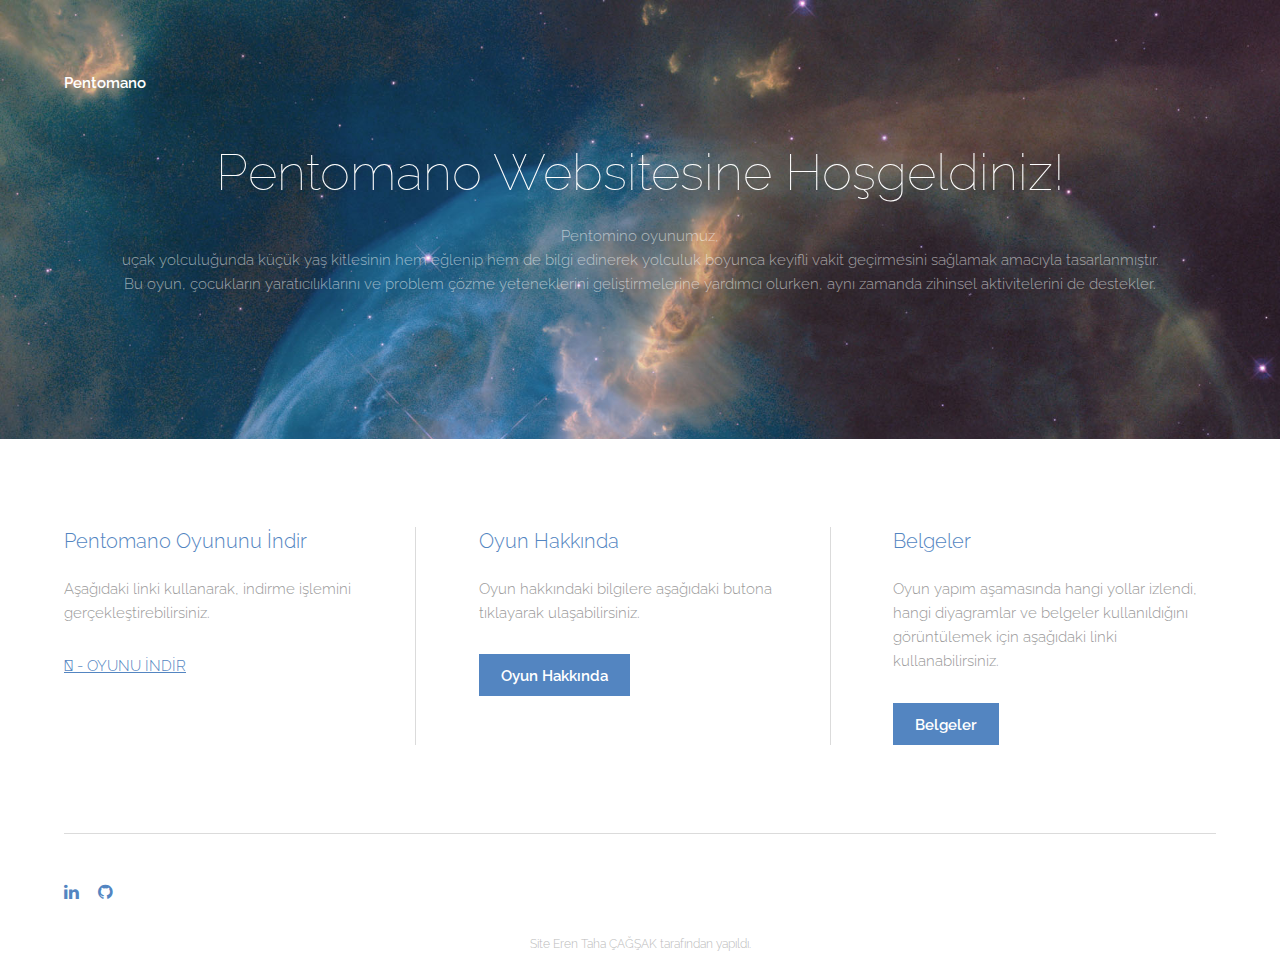
==== commit 60864a91: "Updated" ====
--- a/index.html
+++ b/index.html
@@ -19,7 +19,10 @@
 					<div class="flex flex-3">
 						<article><header><h3>Pentomano Oyununu İndir</h3>
 							</header><p>Aşağıdaki linki kullanarak, indirme işlemini gerçekleştirebilirsiniz.</p>
-							<footer><a href="" class="button special">Oyunu İndir</a>
+							<footer>
+								<a href="./APK/Pentomano.apk" download>
+									<i class="fa-solid fa-file"></i> - OYUNU İNDİR
+								</a>
 							</footer></article><article><header><h3>Oyun Hakkında</h3>
 							</header><p>Oyun hakkındaki bilgilere aşağıdaki butona tıklayarak ulaşabilirsiniz.</p>
 							<footer><a href="about.html" class="button special">Oyun Hakkında</a>
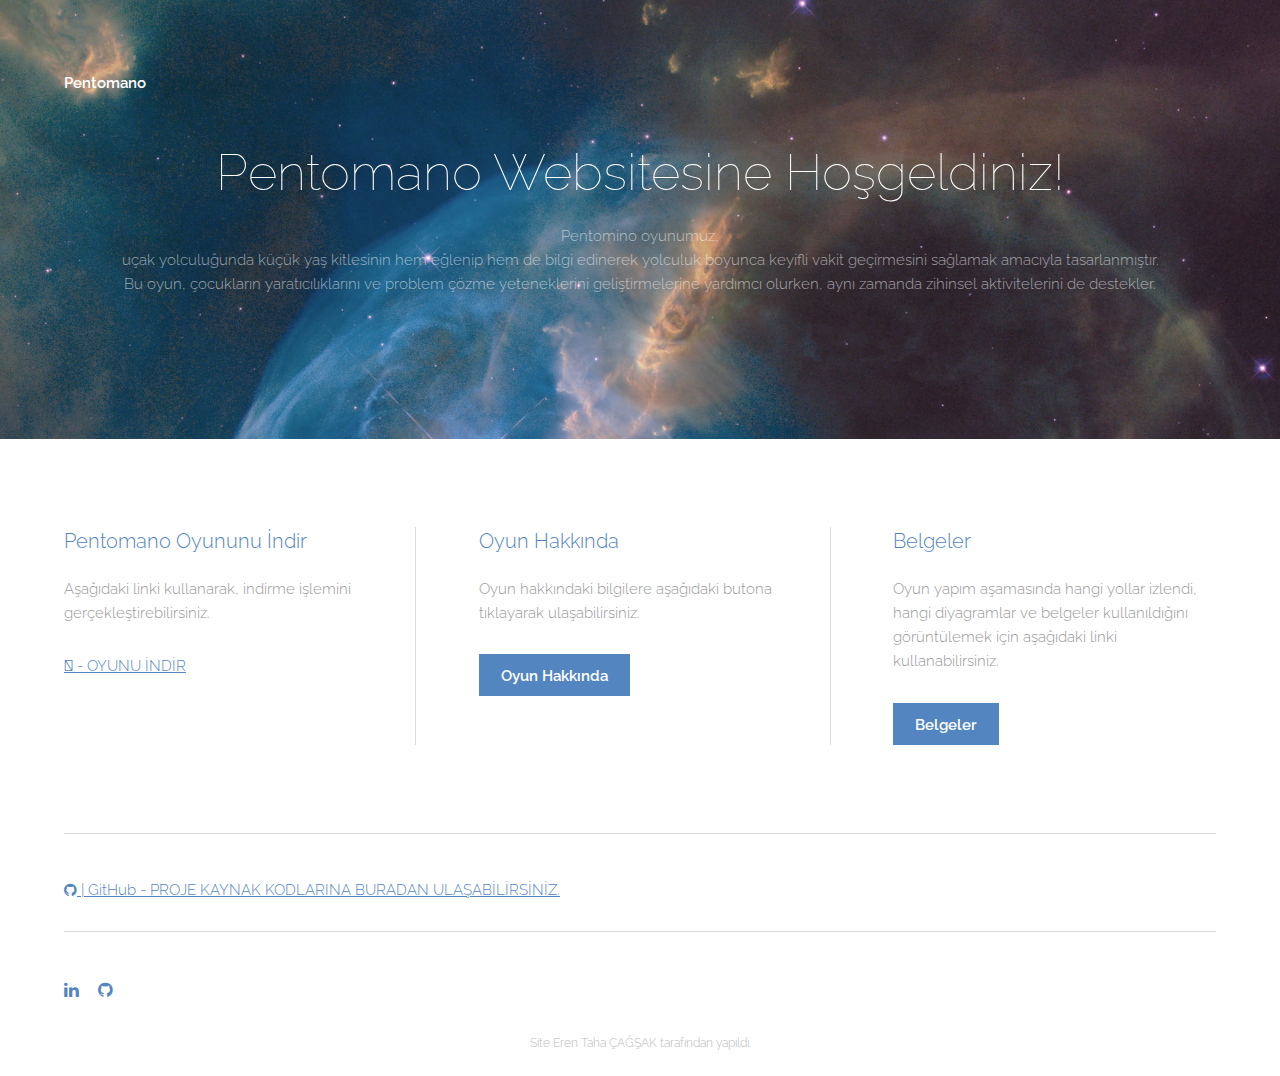
==== commit 798d3216: "Updated" ====
--- a/index.html
+++ b/index.html
@@ -23,7 +23,10 @@
 								<a href="./APK/Pentomano.apk" download>
 									<i class="fa-solid fa-file"></i> - OYUNU İNDİR
 								</a>
-							</footer></article><article><header><h3>Oyun Hakkında</h3>
+							</footer>
+						</article>
+						<article>
+							<header><h3>Oyun Hakkında</h3>
 							</header><p>Oyun hakkındaki bilgilere aşağıdaki butona tıklayarak ulaşabilirsiniz.</p>
 							<footer><a href="about.html" class="button special">Oyun Hakkında</a>
 							</footer></article><article><header><h3>Belgeler</h3>
@@ -31,7 +34,13 @@
 							<footer><a href="document.html" class="button special">Belgeler</a>
 							</footer></article></div>
 			</section>
-			
+			<footer id="footer"><div class="inner">
+				<div class="flex">
+					<ul class="icons">
+						<a href="https://github.com/erencagsak/AR-Pentomino" class="icon fa-github"><span class="label"><a href="https://github.com/erencagsak/AR-Pentomino">            | GitHub - PROJE KAYNAK KODLARINA BURADAN ULAŞABİLİRSİNİZ.</a></span></a>
+					</ul></div>
+				</div>
+			</footer>
 			<footer id="footer"><div class="inner">
 				<div class="flex">
 					<ul class="icons">	
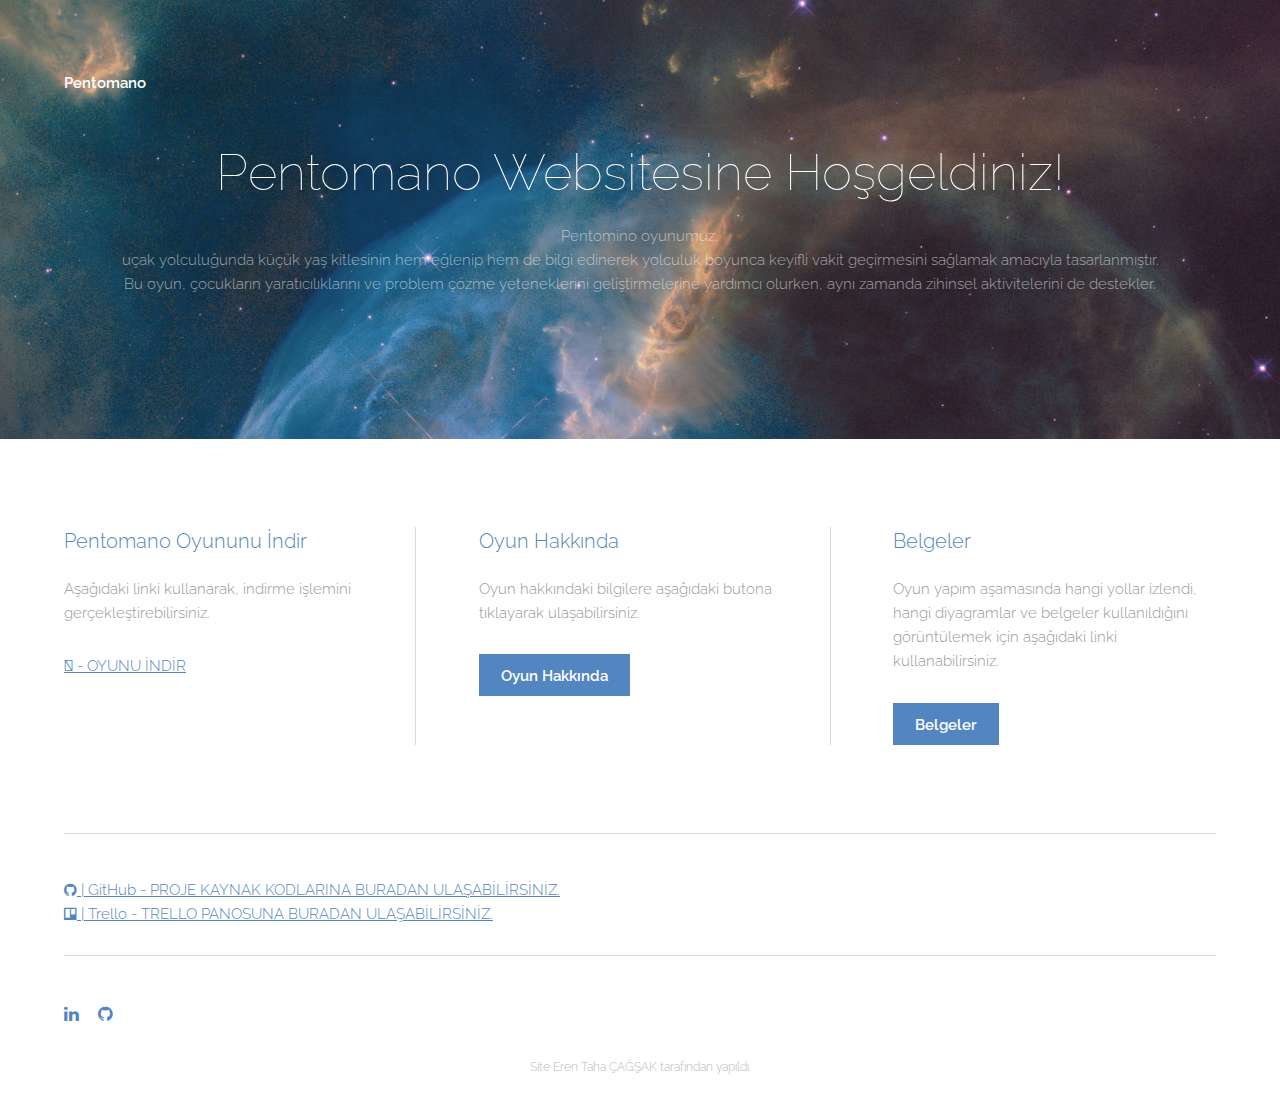
==== commit fea84807: "Updated" ====
--- a/index.html
+++ b/index.html
@@ -38,6 +38,8 @@
 				<div class="flex">
 					<ul class="icons">
 						<a href="https://github.com/erencagsak/AR-Pentomino" class="icon fa-github"><span class="label"><a href="https://github.com/erencagsak/AR-Pentomino">            | GitHub - PROJE KAYNAK KODLARINA BURADAN ULAŞABİLİRSİNİZ.</a></span></a>
+						<br>
+						<a href="https://github.com/erencagsak/AR-Pentomino" class="icon fa-trello"><span class="label"><a href="https://trello.com/invite/b/672f69403a09386445879b3c/ATTIb5bd1af4c6224b59c050af58ca63ddbaAB97F3B6/ar-pentomino">            | Trello - TRELLO PANOSUNA BURADAN ULAŞABİLİRSİNİZ.</a></span></a>
 					</ul></div>
 				</div>
 			</footer>
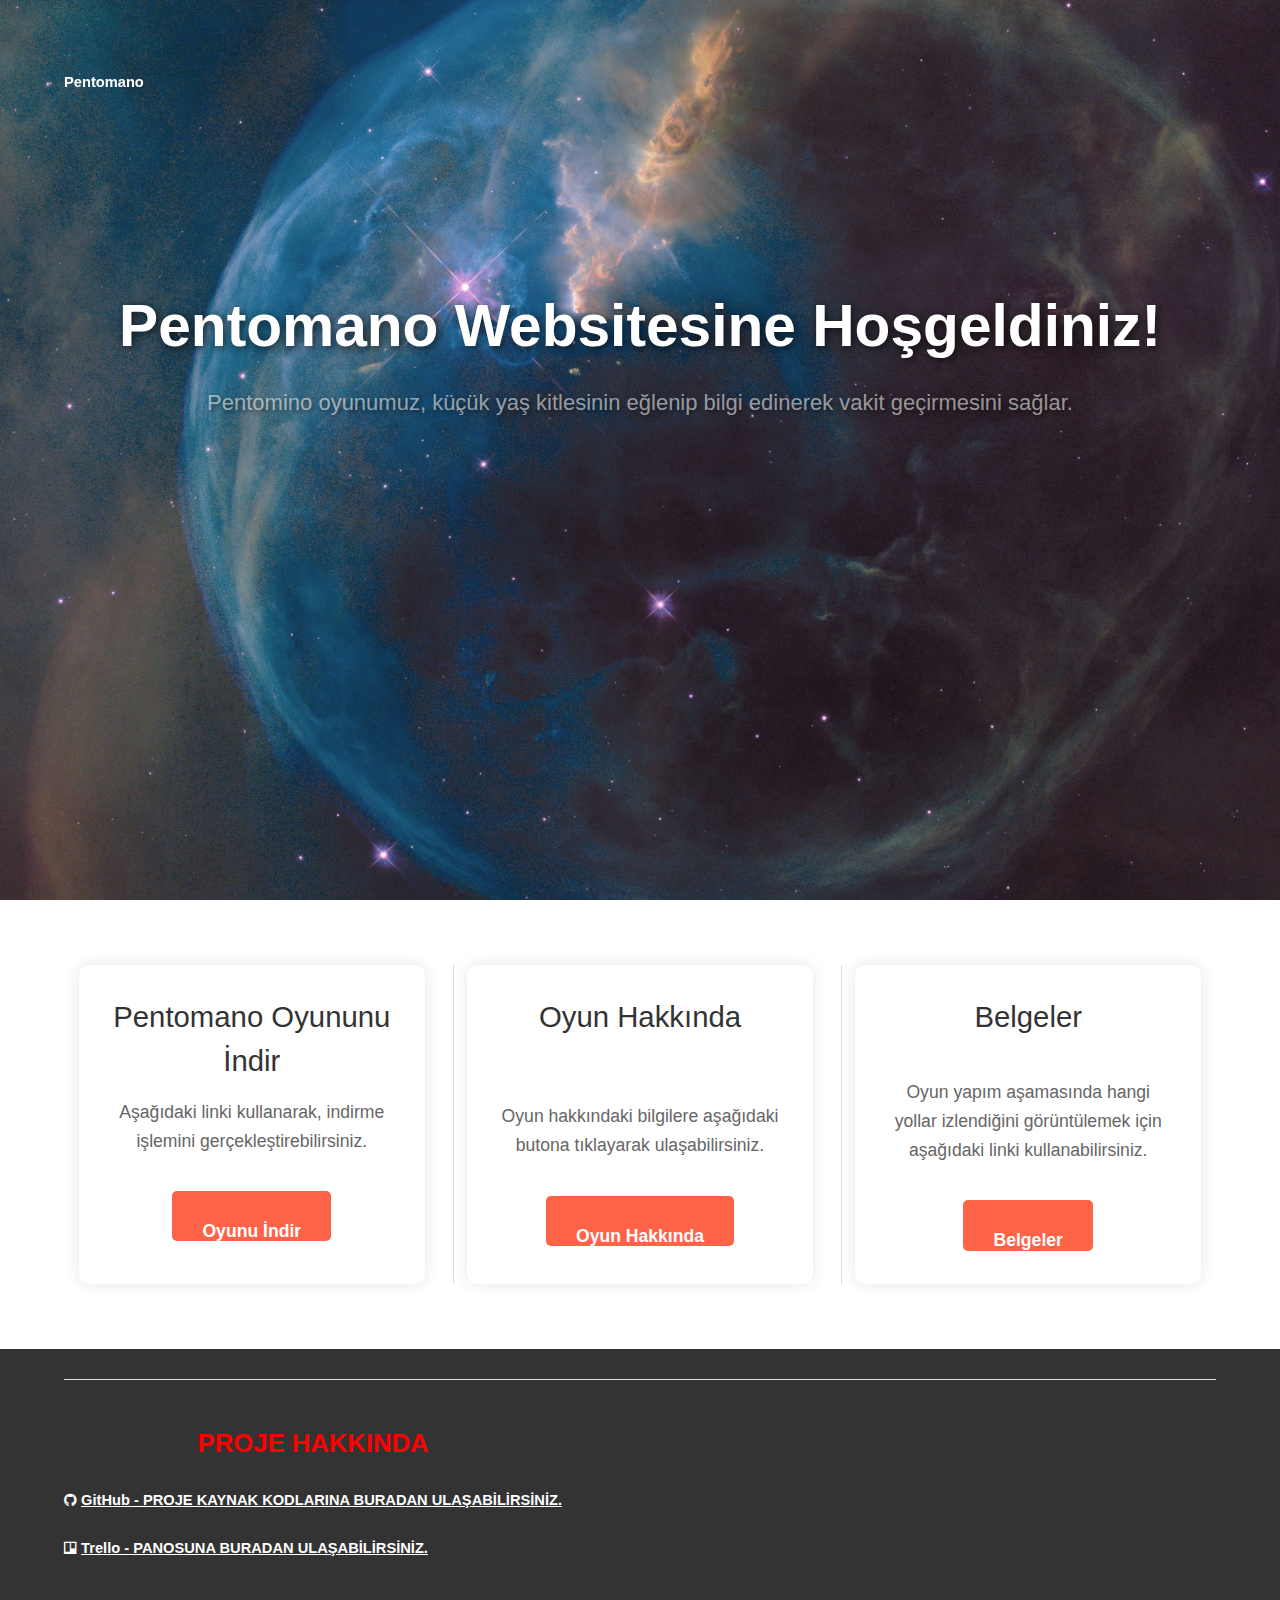
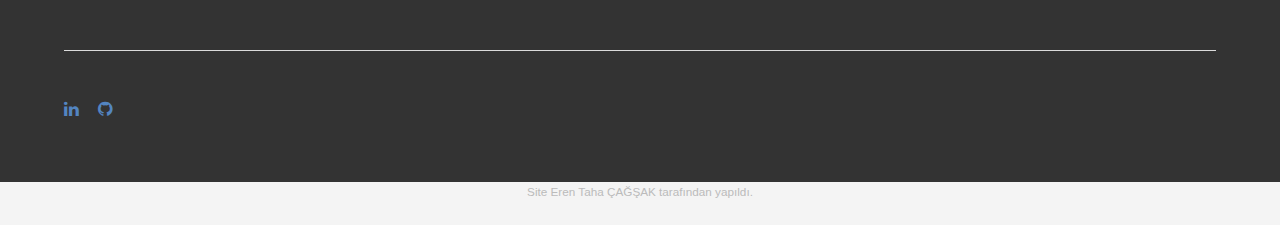
==== commit d650c6c9: "deploy" ====
--- a/index.html
+++ b/index.html
@@ -1,57 +1,256 @@
 <!DOCTYPE HTML>
 <html>
-	<head>
-		<title>PENTOMANO</title>
-		<meta charset="utf-8"><meta name="robots" content="index, follow, max-image-preview:large, max-snippet:-1, max-video-preview:-1"><meta name="viewport" content="width=device-width, initial-scale=1">
-		<link rel="stylesheet" href="assets/css/main.css">
-	</head>
-	<body>
-			<header id="header"><div class="inner">
-					<a href="index.html" class="logo">Pentomano</a>
-					</nav>
-				</div>
-			</header><!-- Banner -->
-			<section id="banner"><h1>Pentomano Websitesine Hoşgeldiniz!</h1>
-				<p>Pentomino oyunumuz, 
-					<br>uçak yolculuğunda küçük yaş kitlesinin hem eğlenip hem de bilgi edinerek yolculuk boyunca keyifli vakit geçirmesini sağlamak amacıyla tasarlanmıştır. 
-					<br>Bu oyun, çocukların yaratıcılıklarını ve problem çözme yeteneklerini geliştirmelerine yardımcı olurken, aynı zamanda zihinsel aktivitelerini de destekler.</p>
-			</section><!-- One --><section id="one" class="wrapper"><div class="inner">
-					<div class="flex flex-3">
-						<article><header><h3>Pentomano Oyununu İndir</h3>
-							</header><p>Aşağıdaki linki kullanarak, indirme işlemini gerçekleştirebilirsiniz.</p>
-							<footer>
-								<a href="./APK/Pentomano.apk" download>
-									<i class="fa-solid fa-file"></i> - OYUNU İNDİR
-								</a>
-							</footer>
-						</article>
-						<article>
-							<header><h3>Oyun Hakkında</h3>
-							</header><p>Oyun hakkındaki bilgilere aşağıdaki butona tıklayarak ulaşabilirsiniz.</p>
-							<footer><a href="about.html" class="button special">Oyun Hakkında</a>
-							</footer></article><article><header><h3>Belgeler</h3>
-							</header><p>Oyun yapım aşamasında hangi yollar izlendi, hangi diyagramlar ve belgeler kullanıldığını görüntülemek için aşağıdaki linki kullanabilirsiniz.</p>
-							<footer><a href="document.html" class="button special">Belgeler</a>
-							</footer></article></div>
-			</section>
-			<footer id="footer"><div class="inner">
-				<div class="flex">
-					<ul class="icons">
-						<a href="https://github.com/erencagsak/AR-Pentomino" class="icon fa-github"><span class="label"><a href="https://github.com/erencagsak/AR-Pentomino">            | GitHub - PROJE KAYNAK KODLARINA BURADAN ULAŞABİLİRSİNİZ.</a></span></a>
-						<br>
-						<a href="https://github.com/erencagsak/AR-Pentomino" class="icon fa-trello"><span class="label"><a href="https://trello.com/invite/b/672f69403a09386445879b3c/ATTIb5bd1af4c6224b59c050af58ca63ddbaAB97F3B6/ar-pentomino">            | Trello - TRELLO PANOSUNA BURADAN ULAŞABİLİRSİNİZ.</a></span></a>
-					</ul></div>
-				</div>
-			</footer>
-			<footer id="footer"><div class="inner">
-				<div class="flex">
-					<ul class="icons">	
-						<li><a href="https://linkedin.com/in/erencagsak" class="icon fa-linkedin"><span class="label">Linkedin</span></a></li>
-						<li><a href="https://github.com/erencagsak" class="icon fa-github"><span class="label">GitHub</span></a></li>
-					</ul></div>
-				</div>
-			</footer>
-			<div class="copyright">Site Eren Taha ÇAĞŞAK tarafından yapıldı.</div>
-
-		<!-- Scripts -->
-			<script src="assets/js/jquery.min.js"></script><script src="assets/js/skel.min.js"></script><script src="assets/js/util.js"></script><script src="assets/js/main.js"></script></body></html>
+<head>
+    <title>PENTOMANO</title>
+    <meta charset="utf-8">
+    <meta name="robots" content="index, follow, max-image-preview:large, max-snippet:-1, max-video-preview:-1">
+    <meta name="viewport" content="width=device-width, initial-scale=1">
+    <link rel="stylesheet" href="assets/css/main.css">
+    <link href="https://cdn.jsdelivr.net/npm/aos@2.3.4/dist/aos.css" rel="stylesheet"> <!-- AOS CSS Link -->
+
+    <style>
+        /* Genel Sayfa Stili */
+        body {
+            font-family: 'Arial', sans-serif;
+            margin: 0;
+            padding: 0;
+            background-color: #f4f4f4;
+            color: #333;
+            opacity: 0;
+            transition: opacity 1s ease-in-out;
+        }
+
+        body.loaded {
+            opacity: 1;
+        }
+
+        /* Hover Efekti */
+        .button, .logo, .footer a {
+            transition: all 0.3s ease;
+        }
+
+        .button:hover, .logo:hover, .footer a:hover {
+            transform: scale(1.1);
+            color: #FF6347; /* Hover renk değişimi */
+        }
+
+        /* Parallax Efekti */
+        #banner {
+            background: url('images/banner.jpg') no-repeat center center fixed;
+            background-size: cover;
+            height: 100vh;
+            position: relative;
+            transform: translateZ(0);
+            text-align: center;
+            color: #fff;
+        }
+
+        #banner h1 {
+            font-size: 4em;
+            margin-top: 150px;
+            text-shadow: 2px 2px 10px rgba(0, 0, 0, 0.7);
+            font-weight: bold;
+        }
+
+        #banner p {
+            font-size: 1.5em;
+            margin-top: 20px;
+            font-weight: lighter;
+            text-shadow: 2px 2px 5px rgba(0, 0, 0, 0.5);
+        }
+
+        /* One Section */
+        #one {
+            padding: 50px 0;
+            background-color: #fff;
+        }
+
+        #one .inner {
+            display: flex;
+            flex-wrap: wrap;
+            justify-content: space-around;
+        }
+
+        #one article {
+            background-color: #fff;
+            padding: 30px;
+            margin: 15px;
+            border-radius: 10px;
+            box-shadow: 0 0 15px rgba(0, 0, 0, 0.1);
+            flex: 0 0 30%;
+            text-align: center;
+            transition: all 0.3s ease;
+        }
+
+        #one article:hover {
+            box-shadow: 0 0 25px rgba(0, 0, 0, 0.2);
+            transform: translateY(-10px);
+        }
+
+        #one article h3 {
+            color: #333;
+            font-size: 2em;
+            margin-bottom: 15px;
+        }
+
+        #one article p {
+            color: #666;
+            font-size: 1.2em;
+        }
+
+        .button.special {
+            background-color: #FF6347;
+            color: white;
+            border: none;
+            padding: 15px 30px;
+            border-radius: 5px;
+            text-decoration: none;
+            font-size: 1.2em;
+            transition: background-color 0.3s ease;
+        }
+
+        .button.special:hover {
+            background-color: #D9534F;
+        }
+
+        /* Footer */
+        #footer {
+            background-color: #333;
+            color: white;
+            padding: 30px 0;
+        }
+
+        .footer .inner {
+            display: flex;
+            justify-content: space-between;
+            align-items: center;
+            flex-wrap: wrap;
+        }
+
+        .footer .icons {
+            list-style: none;
+            padding: 0;
+            margin: 0;
+        }
+
+        .footer .icons a {
+            color: #fff;
+            font-size: 1.5em;
+            margin-right: 15px;
+            transition: color 0.3s ease;
+        }
+
+        .footer .icons a:hover {
+            color: #FF6347;
+        }
+
+        .footer .copyright {
+            text-align: center;
+            width: 100%;
+            color: #aaa;
+            font-size: 0.9em;
+        }
+
+        /* Smooth Scrolling */
+        html {
+            scroll-behavior: smooth;
+        }
+    </style>
+</head>
+<body>
+    <header id="header">
+        <div class="inner">
+            <a href="index.html" class="logo">Pentomano</a>
+        </div>
+    </header>
+    
+    <!-- Banner -->
+    <section id="banner">
+        <h1>Pentomano Websitesine Hoşgeldiniz!</h1>
+        <p>Pentomino oyunumuz, küçük yaş kitlesinin eğlenip bilgi edinerek vakit geçirmesini sağlar.</p>
+    </section>
+    
+    <!-- One -->
+    <section id="one" class="wrapper">
+        <div class="inner">
+            <div class="flex flex-3">
+                <article>
+                    <header><h3>Pentomano Oyununu İndir</h3></header>
+                    <p>Aşağıdaki linki kullanarak, indirme işlemini gerçekleştirebilirsiniz.</p>
+                    <footer><a href="./APK/Pentomano.apk" download class="button special">Oyunu İndir</a></footer>
+                </article>
+
+                <article>
+                    <header><h3>Oyun Hakkında</h3></header>
+					<br>
+					<br>
+                    <p>Oyun hakkındaki bilgilere aşağıdaki butona tıklayarak ulaşabilirsiniz.</p>
+                    <footer><a href="about.html" class="button special">Oyun Hakkında</a></footer>
+                </article>
+
+                <article>
+                    <header><h3>Belgeler</h3></header>
+					<br>
+                    <p>Oyun yapım aşamasında hangi yollar izlendiğini görüntülemek için aşağıdaki linki kullanabilirsiniz.</p>
+                    <footer><a href="document.html" class="button special">Belgeler</a></footer>
+                </article>
+            </div>
+        </div>
+    </section>
+
+    <!-- Footer -->
+    <footer id="footer">
+        <div class="inner">
+            <div class="flex">
+                <ul class="icons">
+					<h2 style="text-align: center;color: red; font-weight: bold;">PROJE HAKKINDA</h2>
+                    <a href="https://github.com/erencagsak/AR-Pentomino" class="icon fa-github" style="color: white; font-weight: bold;">
+						<span class="label">
+							<a href="https://github.com/erencagsak/AR-Pentomino" style="color: white; font-weight: bold;">GitHub - PROJE KAYNAK KODLARINA BURADAN ULAŞABİLİRSİNİZ.</a>
+						</span>
+					</a>
+					<br>
+					<br>
+					<a href="https://trello.com/invite/b/672f69403a09386445879b3c/ATTIb5bd1af4c6224b59c050af58ca63ddbaAB97F3B6/ar-pentomino" class="icon fa-trello" style="color: white; font-weight: bold;">
+						<span class="label">
+							<a href="https://trello.com/invite/b/672f69403a09386445879b3c/ATTIb5bd1af4c6224b59c050af58ca63ddbaAB97F3B6/ar-pentomino" style="color: white; font-weight: bold;">Trello - PANOSUNA BURADAN ULAŞABİLİRSİNİZ.</a>
+						</span>
+					</a>
+                </ul>
+            </div>
+        </div>
+    </footer>
+
+    <footer id="footer">
+        <div class="inner">
+            <div class="flex">
+                <ul class="icons">    
+                    <li><a href="https://linkedin.com/in/erencagsak" class="icon fa-linkedin"><span class="label">Linkedin</span></a></li>
+                    <li><a href="https://github.com/erencagsak" class="icon fa-github"><span class="label">GitHub</span></a></li>
+                </ul>
+            </div>
+        </div>
+    </footer>
+
+    <div class="copyright">Site Eren Taha ÇAĞŞAK tarafından yapıldı.</div>
+
+    <!-- Scripts -->
+    <script src="assets/js/jquery.min.js"></script>
+    <script src="assets/js/skel.min.js"></script>
+    <script src="assets/js/util.js"></script>
+    <script src="assets/js/main.js"></script>
+
+    <!-- Sayfa Yüklenince Loaded Sınıfını Ekleyin -->
+    <script>
+        window.onload = function() {
+            document.body.classList.add('loaded');
+        };
+    </script>
+
+    <!-- AOS Kütüphanesini Yükleyin -->
+    <script src="https://cdn.jsdelivr.net/npm/aos@2.3.4/dist/aos.js"></script>
+    <script>
+        AOS.init();
+    </script>
+</body>
+</html>
